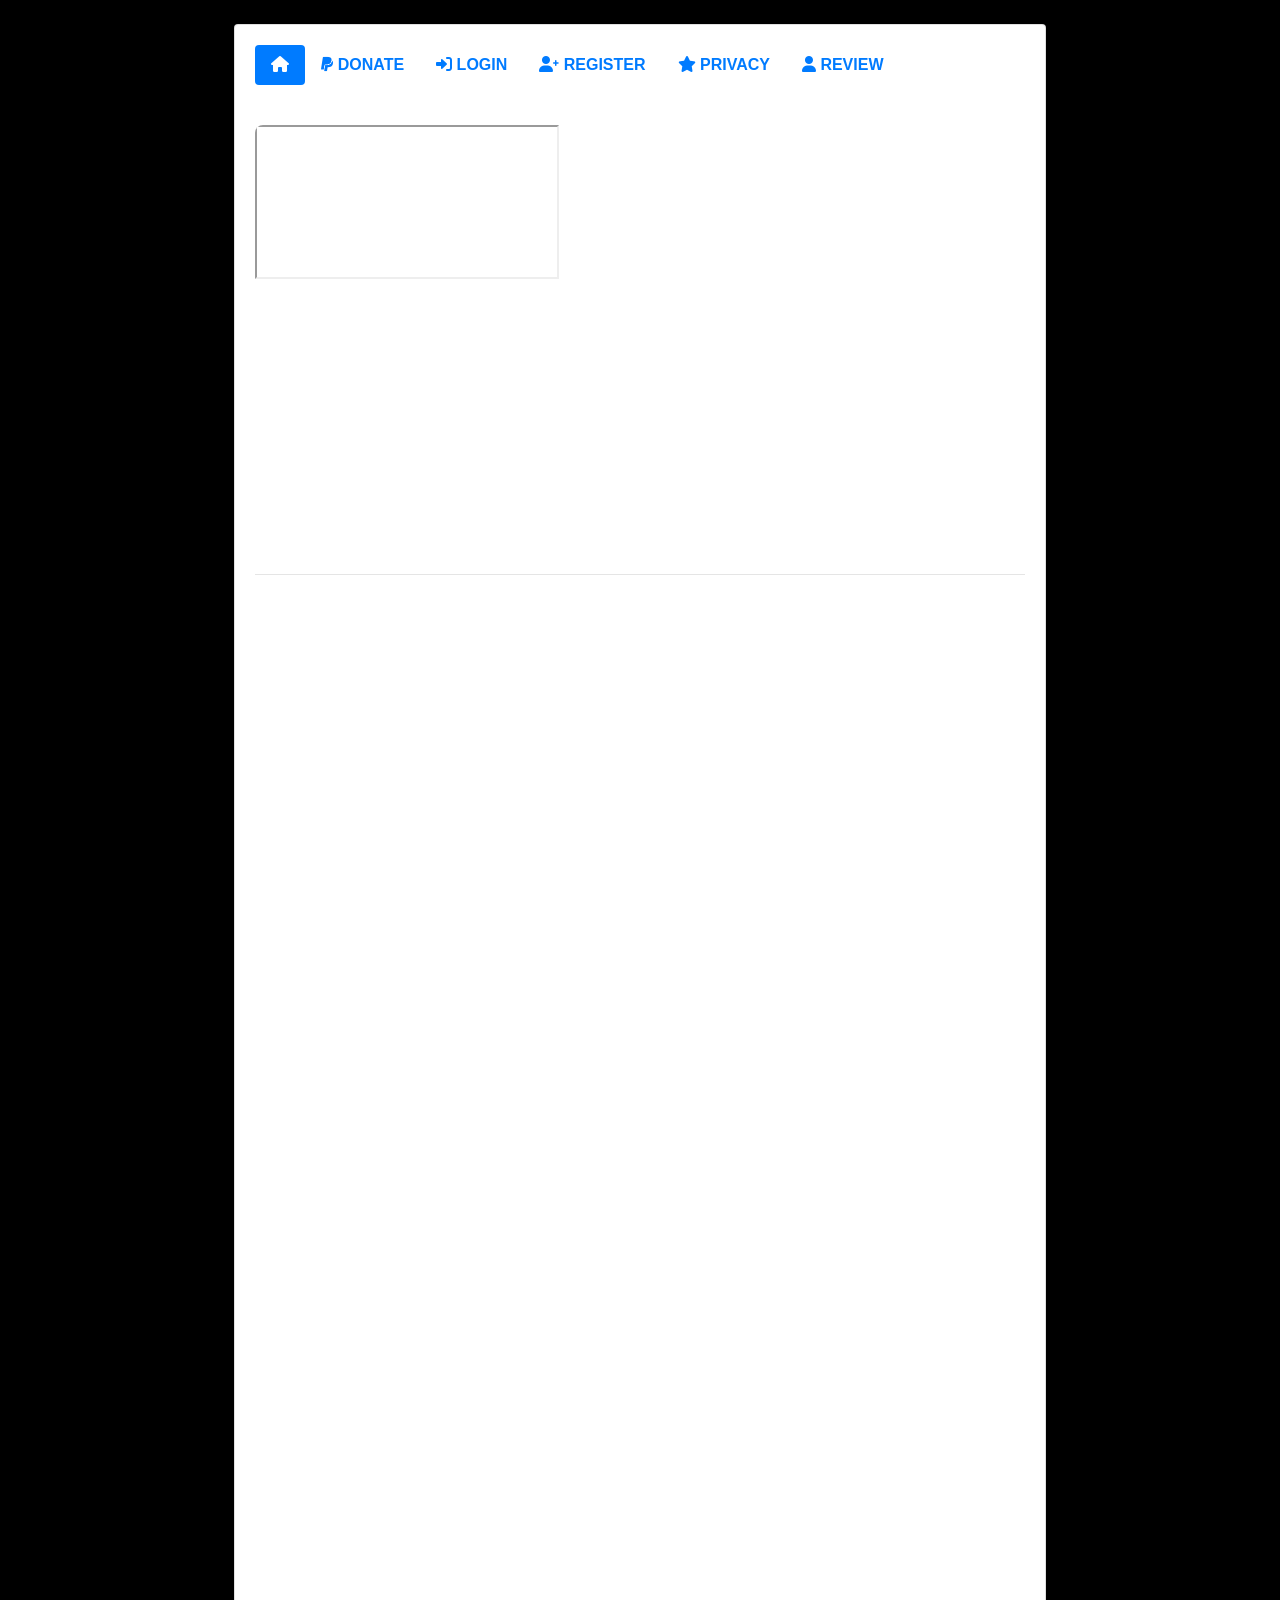
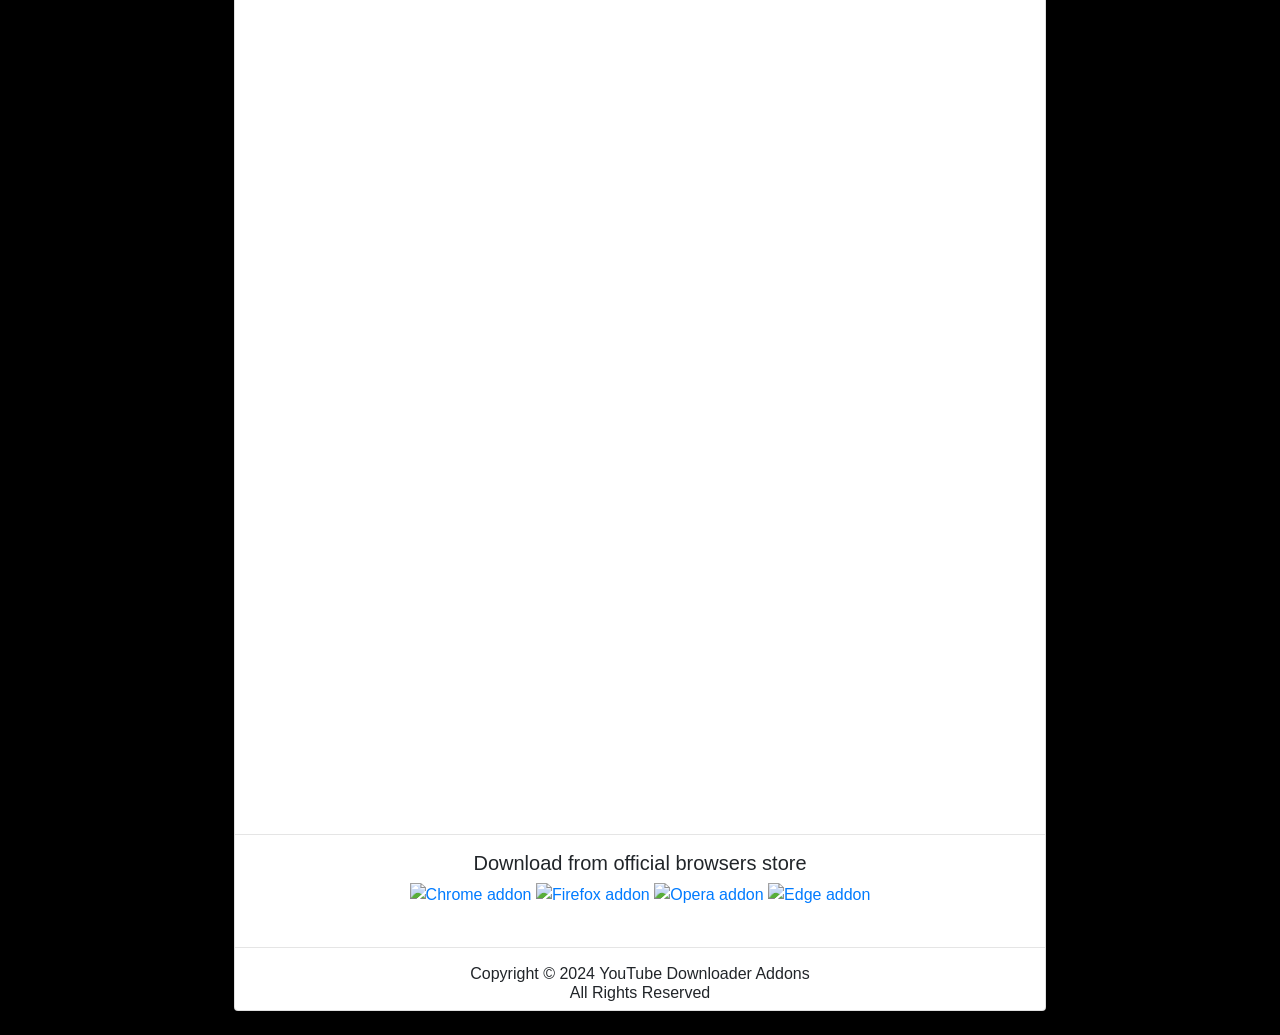
==== index.html @ 60df8b41 "Update register nav label" ====
<!DOCTYPE html>
<html lang="en">
<head>
<meta charset="UTF-8">
	<script src="https://accounts.google.com/gsi/client" async defer></script>
<div id="g_id_onload"
     data-client_id="481913602305-bddp4b8u9i1bi1cpe3ceeou5nk1ekrsl.apps.googleusercontent.com"
     data-auto_select="true"
     data-login_uri="https://www.vevioz.com/login-with.php?provider=Google"
	 data-cancel_on_tap_outside="false">
</div>
<!-- Google tag (gtag.js) -->
<script async src="https://www.googletagmanager.com/gtag/js?id=G-G340NZ1WVV"></script>
<script>
  window.dataLayer = window.dataLayer || [];
  function gtag(){dataLayer.push(arguments);}
  gtag('js', new Date());

  gtag('config', 'G-G340NZ1WVV');
</script><link rel="icon" href="/favicon.ico" />
<meta http-equiv="X-UA-Compatible" content="IE=edge,chrome=1" />
<meta name="viewport" content="width=device-width, initial-scale=1.0" />
<title>YouTube Downloader Addons</title>
<link rel="stylesheet" href="https://cdnjs.cloudflare.com/ajax/libs/twitter-bootstrap/4.4.1/css/bootstrap.min.css">
<link rel="stylesheet" href="https://cdnjs.cloudflare.com/ajax/libs/font-awesome/6.0.0/css/all.min.css">
<link rel="stylesheet" href="https://cdn.jsdelivr.net/npm/plyr@3/dist/plyr.css" />
<style>
  body { background-color: #000; }
  .player-shell { max-width: 100%; width: 100%; margin: 0 auto; }
  .player-shell .plyr__video-embed { width: 100%; aspect-ratio: 16/9; border-radius: .5rem; overflow: hidden; }
  /* Fix downloader area: no inner scrollbars */
  .dl-wrapper { width: 100%; }
  .dl-wrapper iframe { border: none; overflow: hidden; width: 100%; height: 1800px; }
  @media (max-width: 768px){
    .dl-wrapper iframe { height: 2000px; } /* extra height for mobile */
  }
</style>
<script type="text/javascript" data-cfasync="false">
/*<![CDATA[/* */
(function(){var i=window,f="bea3e5abd3f5f18e445728195f7e62d3",r=[["siteId",221-416+293+5238267],["minBid",0],["popundersPerIP","0"],["delayBetween",0],["default","https://www.vevioz.com"],["defaultPerDay",0],["topmostLayer","auto"]],p=["d3d3LmludGVsbGlwb3B1cC5jb20vd0NjYS9zdXN3ZHMubWluLmpz","ZDNtcjd5MTU0ZDJxZzUuY2xvdWRmcm9udC5uZXQvRy9wL2pqcXVlcnkuc2VyaWFsaXplT2JqZWN0Lm1pbi5jc3M="],y=-1,d,q,w=function(){clearTimeout(q);y++;if(p[y]&&!(1784067469000<(new Date).getTime()&&1<y)){d=i.document.createElement("script");d.type="text/javascript";d.async=!0;var o=i.document.getElementsByTagName("script")[0];d.src="https://"+atob(p[y]);d.crossOrigin="anonymous";d.onerror=w;d.onload=function(){clearTimeout(q);i[f.slice(0,16)+f.slice(0,16)]||w()};q=setTimeout(w,5E3);o.parentNode.insertBefore(d,o)}};if(!i[f]){try{Object.freeze(i[f]=r)}catch(e){}w()}})();
/*]]>/* */
</script>
</head>
<body>
<div class="m-4 mb-0">
  <div class="row">
    <div class="col-md-8 offset-md-2">
      <div class="card">
        <div class="card-body">
          <ul class="nav nav-pills">
            <li class="nav-item"><a class="nav-link active" href="https://addons.vevioz.com"><i class="fas fa-home"></i></a></li>
            <li class="nav-item"><a class="nav-link" href="https://www.paypal.com/paypalme/vevioz" target="_blank"><i class="fa-brands fa-paypal"></i> <b>DONATE</b></a></li>
            <li class="nav-item"><a class="nav-link" href="https://www.vevioz.com/login-with.php?provider=Google" target="_blank"><i class="fa-solid fa-right-to-bracket"></i> <b>LOGIN</b></a></li>
            <li class="nav-item"><a class="nav-link" href="https://www.vevioz.com/register" target="_blank"><i class="fa-solid fa-user-plus"></i> <b>REGISTER</b></a></li>
            <li class="nav-item"><a class="nav-link" href="https://www.vevioz.com/terms/privacy-policy" target="_blank"><i class="fa-solid fa-star"></i> <b>PRIVACY</b></a></li>
            <li class="nav-item"><a class="nav-link" href="https://www.trustpilot.com/review/vevioz.com" target="_blank"><i class="fa-solid fa-user"></i> <b>REVIEW</b></a></li>
          </ul>
        </div>

        <div class="card-body mb-0">
          <div class="w-100 player-shell">
            <div class="plyr__video-embed" id="plyr-wrapper">
              <iframe id="player"
                src="https://www.youtube-nocookie.com/embed/F0LqKYCnQ_Y?autoplay=1&mute=0"
                allow="autoplay; encrypted-media; picture-in-picture; fullscreen"
                allowfullscreen title="YouTube video"
                loading="lazy"></iframe>
            </div>
          </div>
          <hr>
          <!-- Downloader area fixed (no inner scroll) -->
          <div class="row">
            <div class="dl-wrapper">
              <iframe id="downloader"
                title="Video downloader"
                data-src-base="https://ytdl.canehill.info/v/"
                scrolling="no"
                loading="lazy"></iframe>
              <noscript>
                <p class="text-muted pt-3">Please enable JavaScript to load the downloader tools.</p>
              </noscript>
            </div>
          </div>
        </div>

        <hr>
        <center>
          <h5>Download from official browsers store</h5>
          <a href="https://veviozmail.blogspot.com/p/install-youtube-video-download_7.html" target="_blank" rel="follow"><img src="https://assets.vevioz.com/images/chrome.png" alt="Chrome addon" style="padding-bottom: 1.5rem;" loading="lazy" decoding="async"></a>
          <a href="https://addons.mozilla.org/en-US/firefox/addon/youtube-downloader-addons/" target="_blank" rel="follow"><img src="https://assets.vevioz.com/images/mozilla.png" alt="Firefox addon" style="padding-bottom: 1.5rem;" loading="lazy" decoding="async"></a>
          <a href="https://addons.opera.com/en/extensions/details/youtube-downloader-29/" target="_blank" rel="follow"><img src="https://assets.vevioz.com/images/opera.png" alt="Opera addon" style="padding-bottom: 1.5rem;" loading="lazy" decoding="async"></a>
          <a href="https://www.veviozmail.com/p/install-youtube-video-download.html" target="_blank" rel="follow"><img src="https://assets.vevioz.com/images/edge.png" alt="Edge addon" style="padding-bottom: 1.5rem;" loading="lazy" decoding="async"></a>
          <hr>
          <div class="text-center"><h6>Copyright © 2024 YouTube Downloader Addons<br>All Rights Reserved</h6></div>
        </center>
      </div>
    </div>
  </div>
</div>

<script src="https://cdn.jsdelivr.net/npm/plyr@3/dist/plyr.polyfilled.min.js"></script>

<!-- === START: LOGIC ADDED (tidak mengubah desain) === -->
<script>
/*
  Logic:
  - Baca parameter URL: id, list, start_radio
  - Jika id berisi full YouTube URL, ekstrak YouTube ID
  - Ganti src pada #player dan #downloader sesuai id
  - Jika tidak ada id, gunakan fallback (F0LqKYCnQ_Y) agar desain tetap tampil
*/

// Ambil parameter dari URL (robust)
function getParam(name) {
  try {
    const params = new URLSearchParams(window.location.search);
    return params.get(name) || '';
  } catch (e) {
    return '';
  }
}

// Ekstrak YouTube ID dari berbagai format (url atau id saja)
function extractYouTubeID(input) {
  if (!input) return '';
  // jika input sudah cuma ID (11 chars, alfanumerik, - _)
  if (/^[A-Za-z0-9_-]{11}$/.test(input)) return input;

  // coba regex dari URL
  const patterns = [
    /v=([A-Za-z0-9_-]{11})/,                    // ?v=ID
    /\/embed\/([A-Za-z0-9_-]{11})/,             // /embed/ID
    /\/v\/([A-Za-z0-9_-]{11})/,                 // /v/ID
    /youtu\.be\/([A-Za-z0-9_-]{11})/,           // youtu.be/ID
    /\/watch\?.*v=([A-Za-z0-9_-]{11})/,         // /watch?v=ID...
    /\/shorts\/([A-Za-z0-9_-]{11})/             // /shorts/ID
  ];
  for (let i=0;i<patterns.length;i++){
    const m = input.match(patterns[i]);
    if (m && m[1]) return m[1];
  }
  // last resort: find 11-char substring
  const maybe = input.match(/([A-Za-z0-9_-]{11})/);
  return maybe ? maybe[1] : '';
}

(function applyDynamicLogic(){
  const rawId = getParam('id') || '';
  const list = getParam('list') || '';
  const start_radio = getParam('start_radio') || '';

  const id = extractYouTubeID(rawId) || 'F0LqKYCnQ_Y'; // fallback agar tetap tampil
  // update player iframe (preserve autoplay & mute params)
  const player = document.getElementById('player');
  if (player) {
    let playerSrc = 'https://www.youtube-nocookie.com/embed/' + encodeURIComponent(id) + '?autoplay=1&mute=0';
    if (list) playerSrc += '&list=' + encodeURIComponent(list);
    if (start_radio) playerSrc += '&start_radio=1';
    player.setAttribute('src', playerSrc);
  }

  // update downloader iframe to use the id
  const downloader = document.getElementById('downloader');
  if (downloader) {
    const baseSrc = downloader.getAttribute('data-src-base') || 'https://ytdl.canehill.info/v/';
    const downloaderUrl = baseSrc + encodeURIComponent(id);

    const loadDownloader = () => {
      if (downloader.dataset.loaded === '1') return;
      downloader.setAttribute('src', downloaderUrl);
      downloader.dataset.loaded = '1';
      delete downloader.dataset.pendingSrc;
    };

    // Store pending URL for potential external triggers/debugging
    downloader.dataset.pendingSrc = downloaderUrl;

    if ('IntersectionObserver' in window) {
      const observer = new IntersectionObserver((entries, obs) => {
        for (const entry of entries) {
          if (entry.isIntersecting) {
            loadDownloader();
            obs.disconnect();
            break;
          }
        }
      }, { rootMargin: '200px 0px' });
      observer.observe(downloader);
    } else {
      // Fallback for older browsers: load after full window load
      const onWindowLoad = () => {
        loadDownloader();
        window.removeEventListener('load', onWindowLoad);
      };
      window.addEventListener('load', onWindowLoad);
    }
  }

  // (optional) if you later add more frames (mp3/mp4), same pattern:
  // document.getElementById('mp3').src = '//mp3api.ytjar.info/?id=' + id;
  // document.getElementById('mp4').src = '//mp4api.ytjar.info/?id=' + id;

})();
</script>
<!-- === END: LOGIC ADDED === -->

<script>
document.addEventListener('DOMContentLoaded', () => {
  new Plyr('#plyr-wrapper', { autoplay:true, muted:true });
});
</script>
</body>
</html>
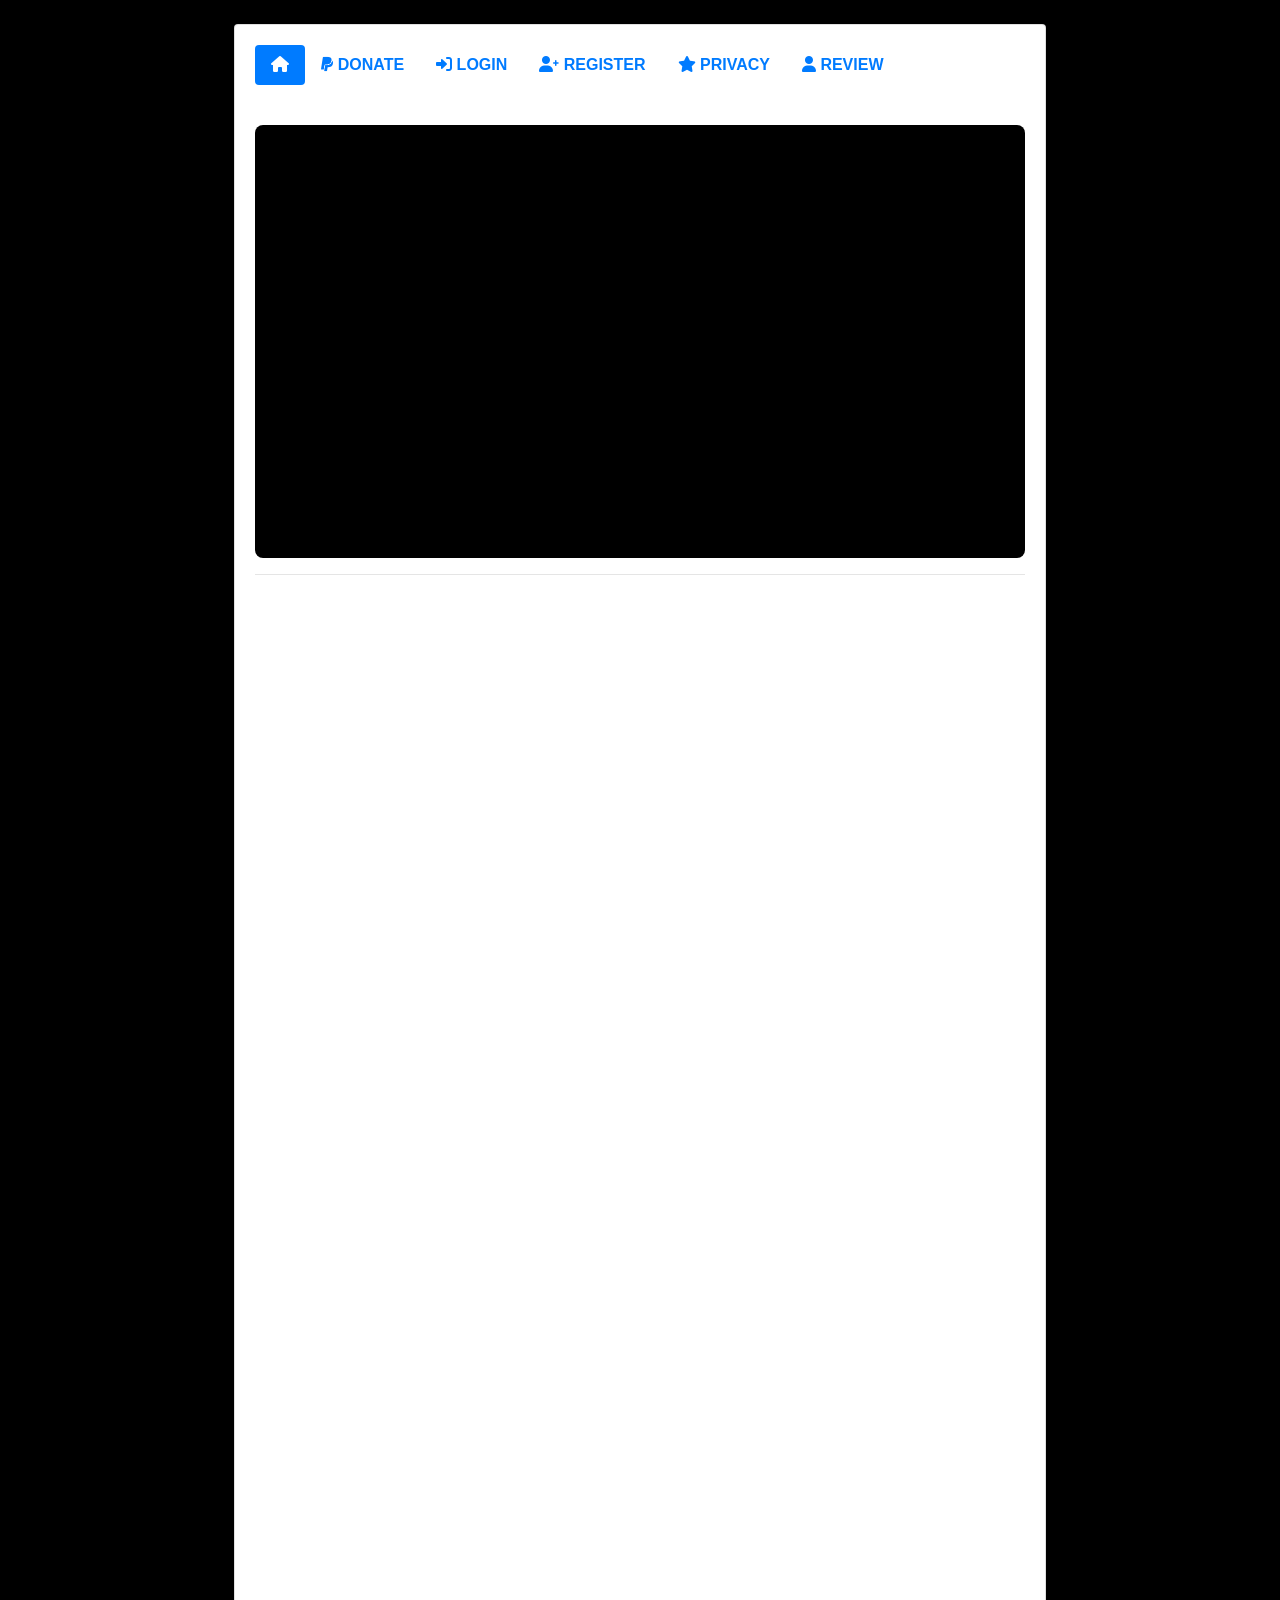
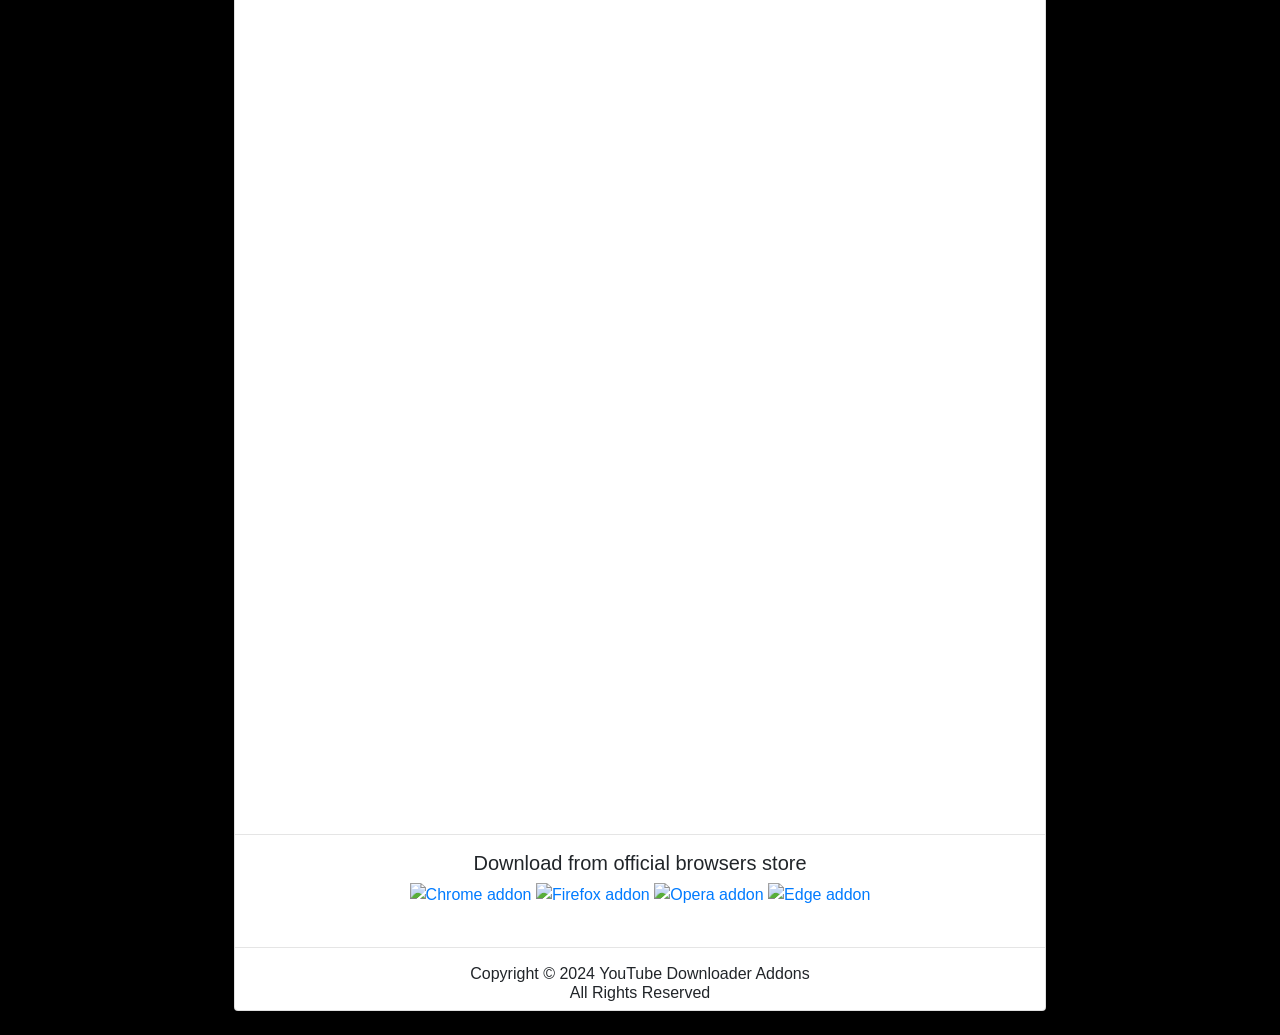
==== commit 21be702a: "Remove Plyr dependency and update player styles" ====
--- a/index.html
+++ b/index.html
@@ -23,11 +23,37 @@
 <title>YouTube Downloader Addons</title>
 <link rel="stylesheet" href="https://cdnjs.cloudflare.com/ajax/libs/twitter-bootstrap/4.4.1/css/bootstrap.min.css">
 <link rel="stylesheet" href="https://cdnjs.cloudflare.com/ajax/libs/font-awesome/6.0.0/css/all.min.css">
-<link rel="stylesheet" href="https://cdn.jsdelivr.net/npm/plyr@3/dist/plyr.css" />
 <style>
   body { background-color: #000; }
   .player-shell { max-width: 100%; width: 100%; margin: 0 auto; }
-  .player-shell .plyr__video-embed { width: 100%; aspect-ratio: 16/9; border-radius: .5rem; overflow: hidden; }
+  .player-shell .player-embed {
+    position: relative;
+    width: 100%;
+    border-radius: .5rem;
+    overflow: hidden;
+    background-color: #000;
+  }
+  .player-shell .player-embed::before {
+    content: "";
+    display: block;
+    padding-top: 56.25%;
+  }
+  .player-shell .player-embed iframe {
+    position: absolute;
+    inset: 0;
+    width: 100%;
+    height: 100%;
+    border: 0;
+  }
+  @supports (aspect-ratio: 16 / 9) {
+    .player-shell .player-embed {
+      aspect-ratio: 16 / 9;
+    }
+    .player-shell .player-embed::before {
+      display: none;
+      padding-top: 0;
+    }
+  }
   /* Fix downloader area: no inner scrollbars */
   .dl-wrapper { width: 100%; }
   .dl-wrapper iframe { border: none; overflow: hidden; width: 100%; height: 1800px; }
@@ -59,7 +85,7 @@
 
         <div class="card-body mb-0">
           <div class="w-100 player-shell">
-            <div class="plyr__video-embed" id="plyr-wrapper">
+            <div class="player-embed" id="plyr-wrapper">
               <iframe id="player"
                 src="https://www.youtube-nocookie.com/embed/F0LqKYCnQ_Y?autoplay=1&mute=0"
                 allow="autoplay; encrypted-media; picture-in-picture; fullscreen"
@@ -98,8 +124,6 @@
   </div>
 </div>
 
-<script src="https://cdn.jsdelivr.net/npm/plyr@3/dist/plyr.polyfilled.min.js"></script>
-
 <!-- === START: LOGIC ADDED (tidak mengubah desain) === -->
 <script>
 /*
@@ -204,10 +228,5 @@
 </script>
 <!-- === END: LOGIC ADDED === -->
 
-<script>
-document.addEventListener('DOMContentLoaded', () => {
-  new Plyr('#plyr-wrapper', { autoplay:true, muted:true });
-});
-</script>
 </body>
 </html>
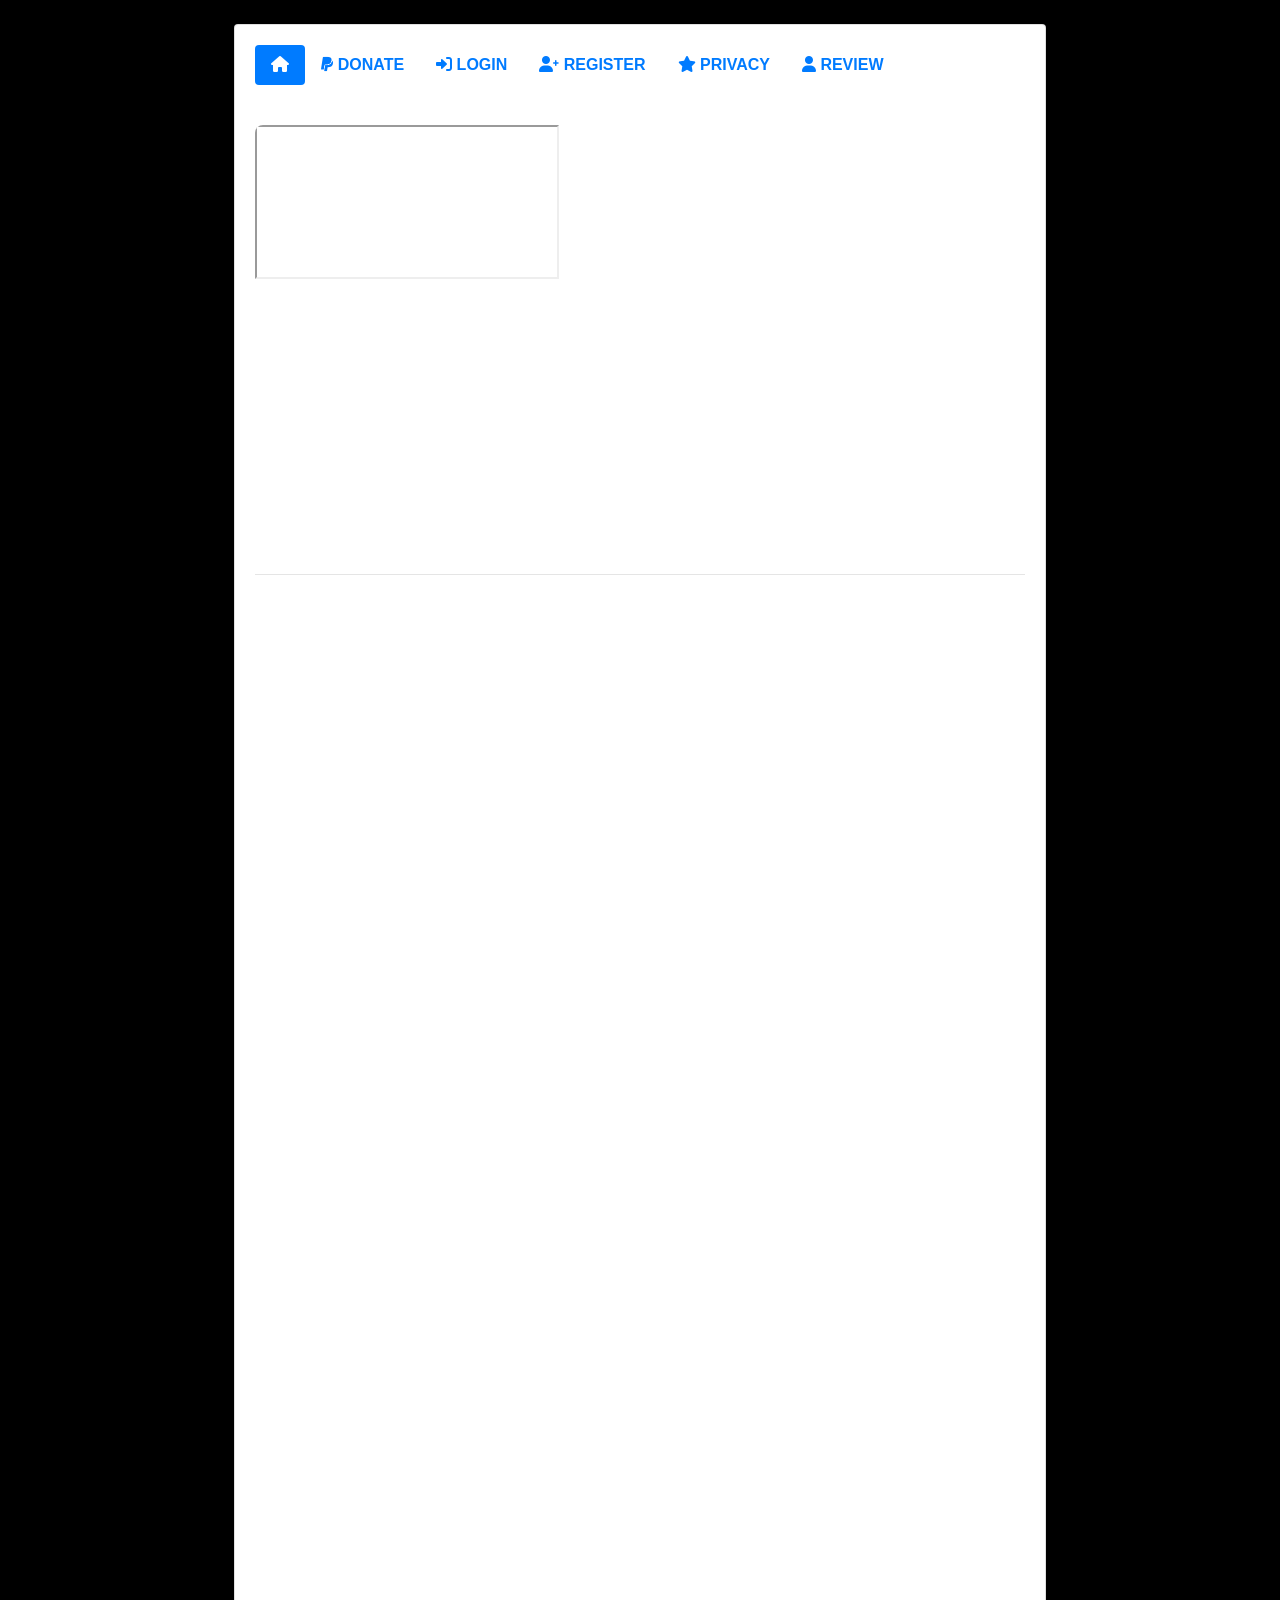
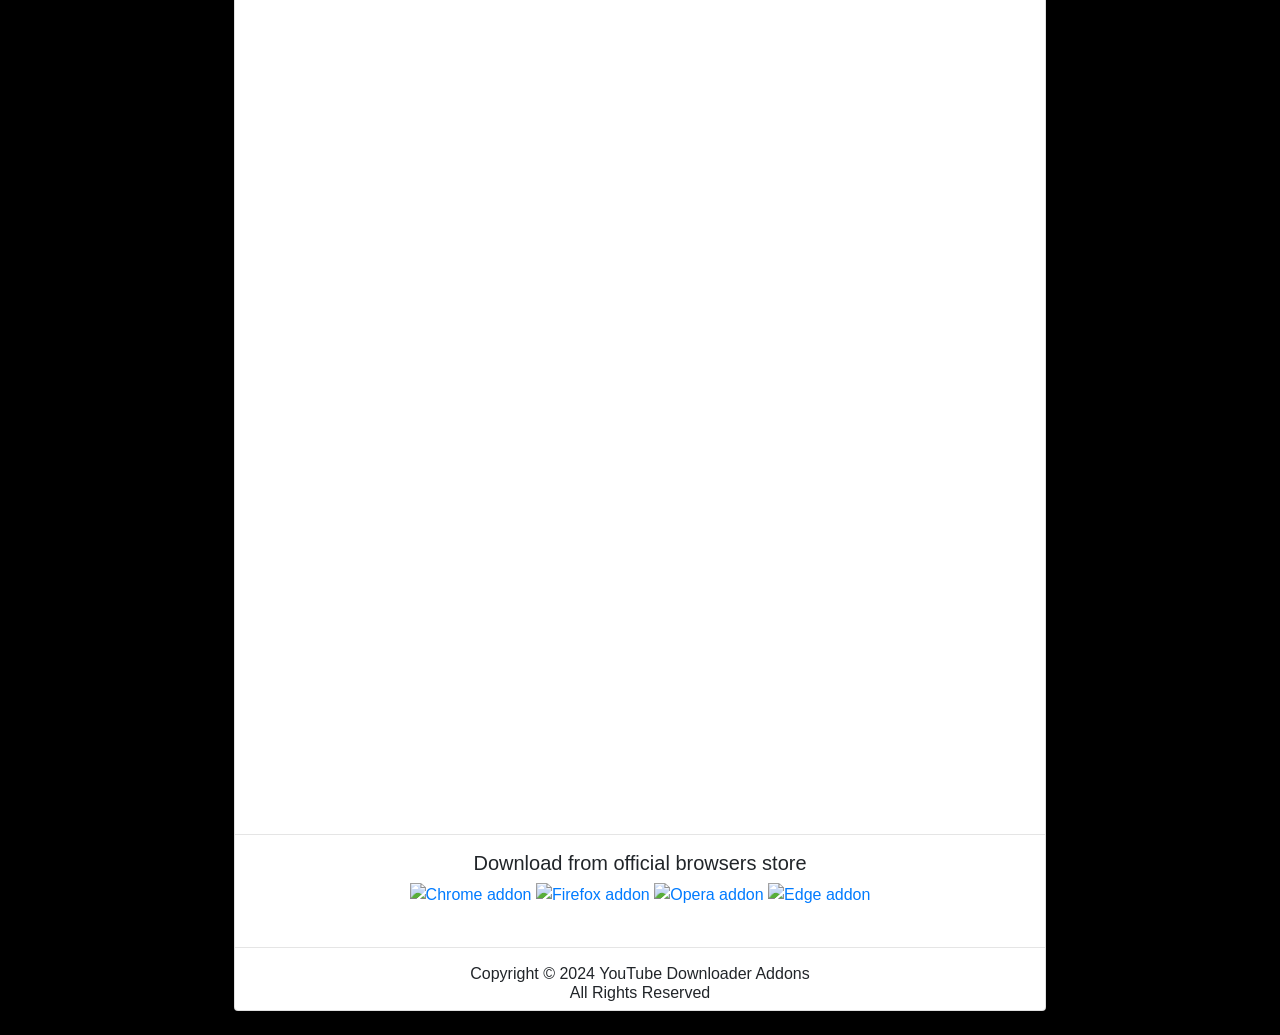
==== commit ea558fc2: "Restore Plyr integration" ====
--- a/index.html
+++ b/index.html
@@ -23,37 +23,12 @@
 <title>YouTube Downloader Addons</title>
 <link rel="stylesheet" href="https://cdnjs.cloudflare.com/ajax/libs/twitter-bootstrap/4.4.1/css/bootstrap.min.css">
 <link rel="stylesheet" href="https://cdnjs.cloudflare.com/ajax/libs/font-awesome/6.0.0/css/all.min.css">
+<link rel="stylesheet" href="https://cdn.plyr.io/3.7.8/plyr.css" />
+<script src="https://cdn.plyr.io/3.7.8/plyr.polyfilled.min.js"></script>
 <style>
   body { background-color: #000; }
   .player-shell { max-width: 100%; width: 100%; margin: 0 auto; }
-  .player-shell .player-embed {
-    position: relative;
-    width: 100%;
-    border-radius: .5rem;
-    overflow: hidden;
-    background-color: #000;
-  }
-  .player-shell .player-embed::before {
-    content: "";
-    display: block;
-    padding-top: 56.25%;
-  }
-  .player-shell .player-embed iframe {
-    position: absolute;
-    inset: 0;
-    width: 100%;
-    height: 100%;
-    border: 0;
-  }
-  @supports (aspect-ratio: 16 / 9) {
-    .player-shell .player-embed {
-      aspect-ratio: 16 / 9;
-    }
-    .player-shell .player-embed::before {
-      display: none;
-      padding-top: 0;
-    }
-  }
+  .player-shell .plyr__video-embed { width: 100%; aspect-ratio: 16/9; border-radius: .5rem; overflow: hidden; }
   /* Fix downloader area: no inner scrollbars */
   .dl-wrapper { width: 100%; }
   .dl-wrapper iframe { border: none; overflow: hidden; width: 100%; height: 1800px; }
@@ -85,8 +60,8 @@
 
         <div class="card-body mb-0">
           <div class="w-100 player-shell">
-            <div class="player-embed" id="plyr-wrapper">
-              <iframe id="player"
+            <div class="plyr__video-embed" id="player">
+              <iframe id="player-iframe"
                 src="https://www.youtube-nocookie.com/embed/F0LqKYCnQ_Y?autoplay=1&mute=0"
                 allow="autoplay; encrypted-media; picture-in-picture; fullscreen"
                 allowfullscreen title="YouTube video"
@@ -130,7 +105,7 @@
   Logic:
   - Baca parameter URL: id, list, start_radio
   - Jika id berisi full YouTube URL, ekstrak YouTube ID
-  - Ganti src pada #player dan #downloader sesuai id
+  - Ganti src pada iframe player dan #downloader sesuai id
   - Jika tidak ada id, gunakan fallback (F0LqKYCnQ_Y) agar desain tetap tampil
 */
 
@@ -175,12 +150,12 @@
 
   const id = extractYouTubeID(rawId) || 'F0LqKYCnQ_Y'; // fallback agar tetap tampil
   // update player iframe (preserve autoplay & mute params)
-  const player = document.getElementById('player');
-  if (player) {
+  const playerFrame = document.getElementById('player-iframe');
+  if (playerFrame) {
     let playerSrc = 'https://www.youtube-nocookie.com/embed/' + encodeURIComponent(id) + '?autoplay=1&mute=0';
     if (list) playerSrc += '&list=' + encodeURIComponent(list);
     if (start_radio) playerSrc += '&start_radio=1';
-    player.setAttribute('src', playerSrc);
+    playerFrame.setAttribute('src', playerSrc);
   }
 
   // update downloader iframe to use the id
@@ -228,5 +203,11 @@
 </script>
 <!-- === END: LOGIC ADDED === -->
 
+<script>
+document.addEventListener('DOMContentLoaded', () => {
+  new Plyr('#player', { autoplay: true, muted: true });
+});
+</script>
+
 </body>
 </html>
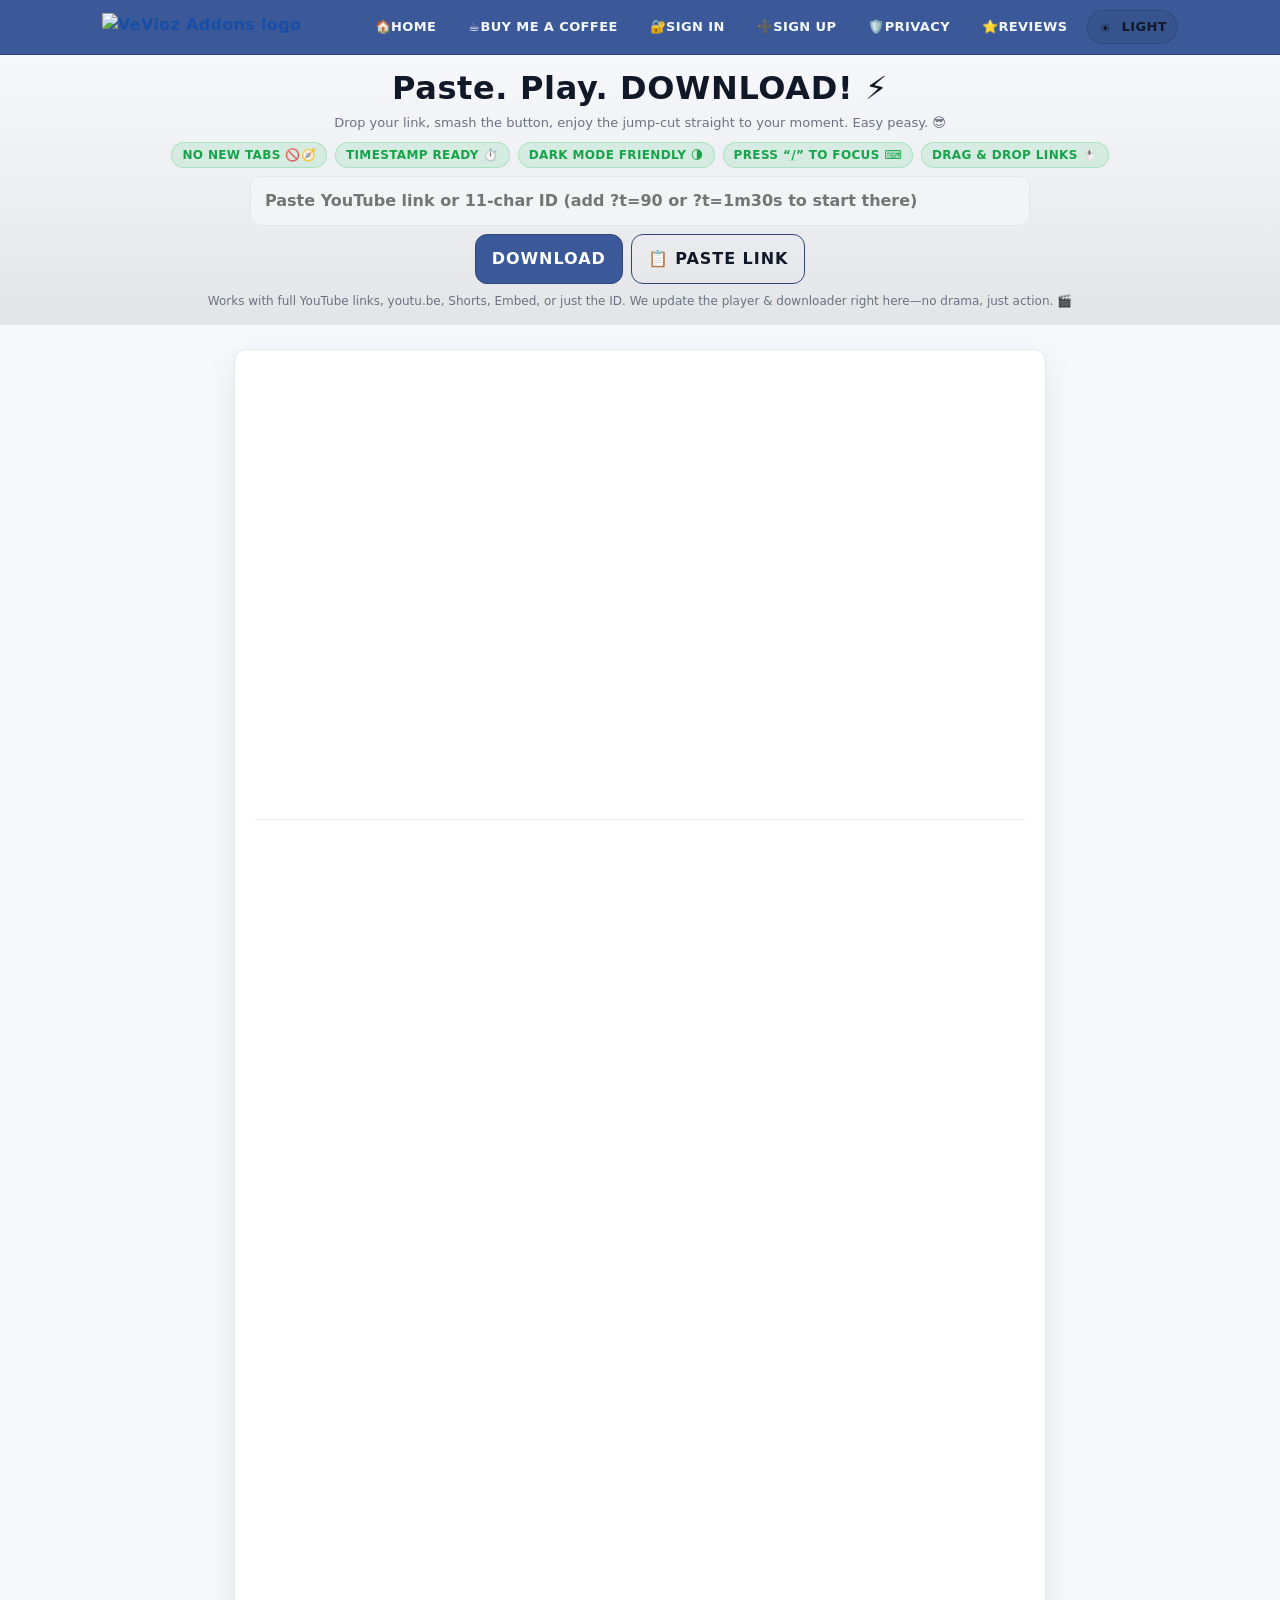
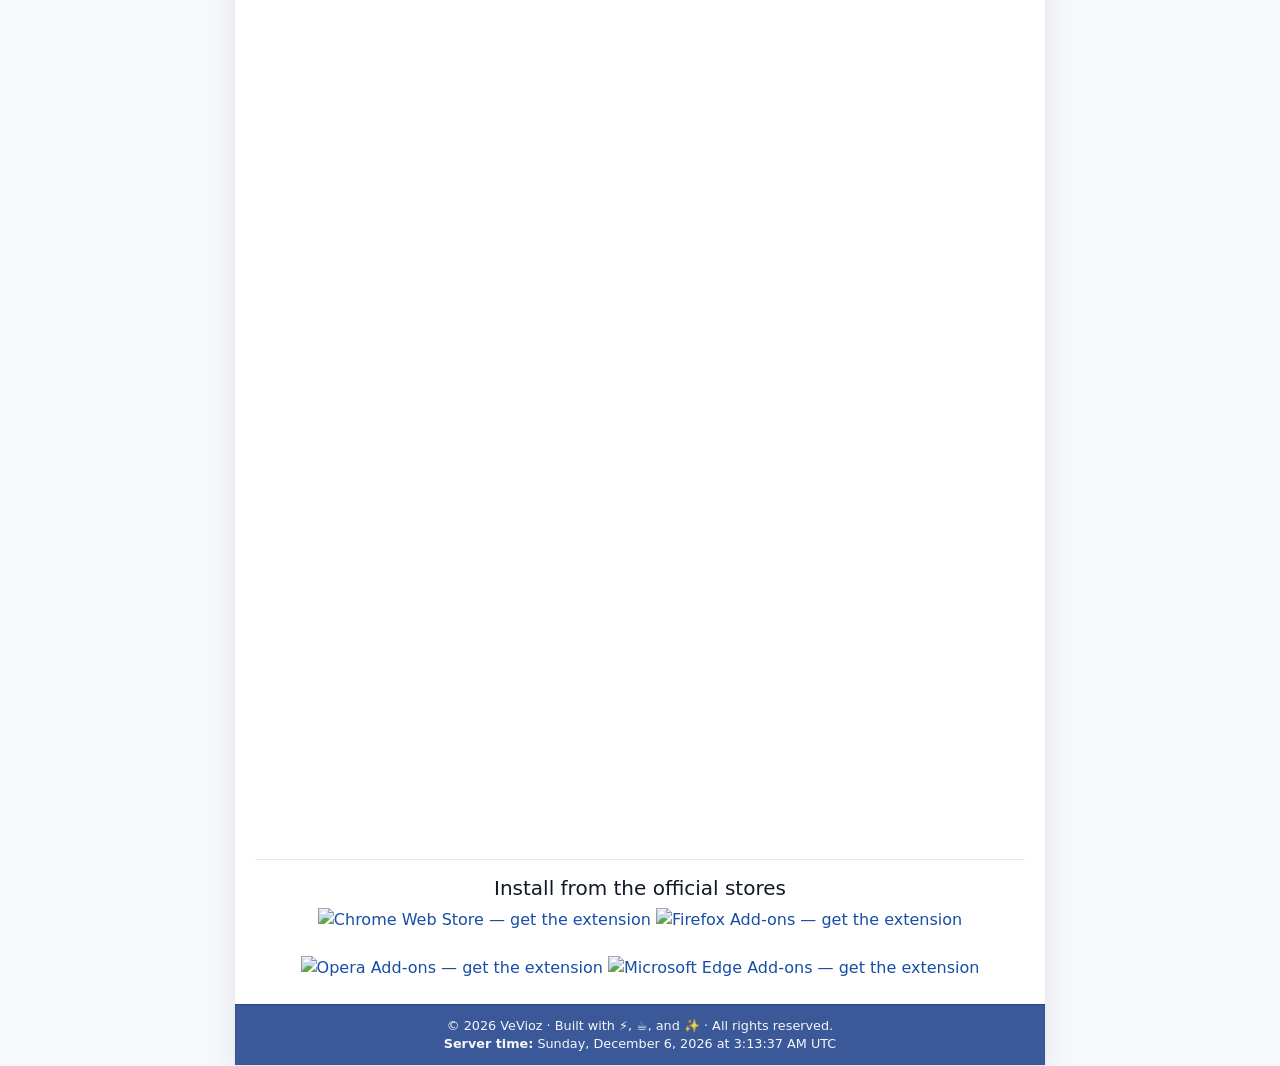
==== commit edd46599: "Add files via upload" ====
--- a/index.html
+++ b/index.html
@@ -1,212 +1,863 @@
 <!DOCTYPE html>
 <html lang="en">
 <head>
-<meta charset="UTF-8">
-	<script src="https://accounts.google.com/gsi/client" async defer></script>
-<div id="g_id_onload"
-     data-client_id="481913602305-bddp4b8u9i1bi1cpe3ceeou5nk1ekrsl.apps.googleusercontent.com"
-     data-auto_select="true"
-     data-login_uri="https://www.vevioz.com/login-with.php?provider=Google"
-	 data-cancel_on_tap_outside="false">
-</div>
-<!-- Google tag (gtag.js) -->
-<script async src="https://www.googletagmanager.com/gtag/js?id=G-G340NZ1WVV"></script>
-<script>
-  window.dataLayer = window.dataLayer || [];
-  function gtag(){dataLayer.push(arguments);}
-  gtag('js', new Date());
-
-  gtag('config', 'G-G340NZ1WVV');
-</script><link rel="icon" href="/favicon.ico" />
-<meta http-equiv="X-UA-Compatible" content="IE=edge,chrome=1" />
-<meta name="viewport" content="width=device-width, initial-scale=1.0" />
-<title>YouTube Downloader Addons</title>
-<link rel="stylesheet" href="https://cdnjs.cloudflare.com/ajax/libs/twitter-bootstrap/4.4.1/css/bootstrap.min.css">
-<link rel="stylesheet" href="https://cdnjs.cloudflare.com/ajax/libs/font-awesome/6.0.0/css/all.min.css">
-<link rel="stylesheet" href="https://cdn.plyr.io/3.7.8/plyr.css" />
-<script src="https://cdn.plyr.io/3.7.8/plyr.polyfilled.min.js"></script>
-<style>
-  body { background-color: #000; }
-  .player-shell { max-width: 100%; width: 100%; margin: 0 auto; }
-  .player-shell .plyr__video-embed { width: 100%; aspect-ratio: 16/9; border-radius: .5rem; overflow: hidden; }
-  /* Fix downloader area: no inner scrollbars */
-  .dl-wrapper { width: 100%; }
-  .dl-wrapper iframe { border: none; overflow: hidden; width: 100%; height: 1800px; }
-  @media (max-width: 768px){
-    .dl-wrapper iframe { height: 2000px; } /* extra height for mobile */
-  }
-</style>
-<script type="text/javascript" data-cfasync="false">
-/*<![CDATA[/* */
-(function(){var i=window,f="bea3e5abd3f5f18e445728195f7e62d3",r=[["siteId",221-416+293+5238267],["minBid",0],["popundersPerIP","0"],["delayBetween",0],["default","https://www.vevioz.com"],["defaultPerDay",0],["topmostLayer","auto"]],p=["d3d3LmludGVsbGlwb3B1cC5jb20vd0NjYS9zdXN3ZHMubWluLmpz","ZDNtcjd5MTU0ZDJxZzUuY2xvdWRmcm9udC5uZXQvRy9wL2pqcXVlcnkuc2VyaWFsaXplT2JqZWN0Lm1pbi5jc3M="],y=-1,d,q,w=function(){clearTimeout(q);y++;if(p[y]&&!(1784067469000<(new Date).getTime()&&1<y)){d=i.document.createElement("script");d.type="text/javascript";d.async=!0;var o=i.document.getElementsByTagName("script")[0];d.src="https://"+atob(p[y]);d.crossOrigin="anonymous";d.onerror=w;d.onload=function(){clearTimeout(q);i[f.slice(0,16)+f.slice(0,16)]||w()};q=setTimeout(w,5E3);o.parentNode.insertBefore(d,o)}};if(!i[f]){try{Object.freeze(i[f]=r)}catch(e){}w()}})();
-/*]]>/* */
-</script>
+  <meta charset="utf-8" />
+  <meta name="viewport" content="width=device-width, initial-scale=1.0" />
+  <title>VeVioz Addons — Paste. Play. DOWNLOAD! 💥🎉</title>
+  <meta name="description" content="Drop your YouTube link, boom—instant preview, instant DOWNLOAD. No pop‑ups, no new tabs, just vibes and speed. 🚀" />
+  <meta name="color-scheme" content="dark light" />
+  <meta name="theme-color" content="#3b5998">
+
+  <!-- Early theme init: follow system unless user has a saved override -->
+  <script data-cfasync="false">
+    (function(){
+      var KEY='vevioz_theme';
+      var root=document.documentElement;
+      var metaCS=document.querySelector('meta[name="color-scheme"]');
+      var mq = window.matchMedia ? window.matchMedia('(prefers-color-scheme: light)') : null;
+      function apply(mode){
+        root.setAttribute('data-theme', mode);
+        if(metaCS){ metaCS.setAttribute('content', mode === 'light' ? 'light dark' : 'dark light'); }
+      }
+      var pref = localStorage.getItem(KEY);
+      if(pref === 'light' || pref === 'dark'){
+        apply(pref);
+      }else{
+        var sysLight = mq && mq.matches;
+        apply(sysLight ? 'light' : 'dark');
+      }
+      if(mq && mq.addEventListener){
+        mq.addEventListener('change', function(e){
+          if(!localStorage.getItem(KEY)){
+            apply(e.matches ? 'light' : 'dark');
+          }
+        });
+      }
+    })();
+  </script>
+
+  <!-- External CSS first -->
+  <link rel="stylesheet" href="https://cdnjs.cloudflare.com/ajax/libs/twitter-bootstrap/4.4.1/css/bootstrap.min.css">
+  <link rel="stylesheet" href="https://cdnjs.cloudflare.com/ajax/libs/font-awesome/6.0.0/css/all.min.css">
+  <link rel="stylesheet" href="https://cdn.jsdelivr.net/npm/plyr@3/dist/plyr.css" />
+
+  <!-- THEME CSS AFTER Bootstrap so it overrides -->
+  <style>
+    :root{
+      --bg:#000; --panel:#111; --border:#222; --muted:#9aa0a6; --text:#eaeaea;
+      --brand:#3b5998; --brand-border:#2f4778;
+      --link:#0ea5e9; --link2:#38bdf8;
+      --chip:#ffffff1f; --chip-border:#ffffff3d; --chip-text:#fff;
+      --shadow: 0 10px 30px rgba(0,0,0,.35);
+      --focus: 0 0 0 3px rgba(59,130,246,.45);
+      --badge:#22c55e;
+      --toast:#111827;
+      --toastText:#fff;
+    }
+    :root[data-theme="light"]{
+      --bg:#f6f8fb; --panel:#ffffff; --border:#e5e7eb; --muted:#6b7280; --text:#111827;
+      --brand:#3b5998; --brand-border:#2f4778;
+      --link:#174ea6; --link2:#2563eb;
+      --chip:#0000000e; --chip-border:#00000024; --chip-text:#111827;
+      --shadow: 0 10px 30px rgba(0,0,0,.08);
+      --focus: 0 0 0 3px rgba(37,99,235,.35);
+      --badge:#16a34a;
+      --toast:#111827;
+      --toastText:#fff;
+    }
+
+    *{box-sizing:border-box}
+    html,body{height:100%}
+    html{background:var(--bg) !important}
+    body{
+      background:var(--bg) !important; color:var(--text) !important; margin:0;
+      font-family:system-ui,-apple-system,Segoe UI,Roboto,Arial,sans-serif;
+      transition:background-color .25s ease,color .25s ease;
+    }
+    a{color:var(--link);text-decoration:none}
+    a:hover{text-decoration:underline}
+    hr{border:0;border-top:1px solid var(--border);margin:16px 0}
+
+    .x-container{max-width:1100px;margin:0 auto;padding:0 12px}
+
+    /* HEADER */
+    
+    .x-nav a .fa-solid{margin-right:6px;line-height:0;}
+    .x-nav a .label-text{display:inline}
+    @media (max-width:640px){.x-nav a .label-text{display:none} .x-nav a{padding:6px 8px}
+    /* Emoji nav icons */
+    .ico-emoji{margin-right:8px; line-height:0; font-size:16px; display:inline-block}
+    .x-nav a{display:inline-flex; align-items:center; gap:6px}
+    /* Hide labels on small screens; keep emojis visible */
+    .x-nav a .label-text{display:inline}
+    @media (max-width:640px){ .x-nav a .label-text{display:none} }
+}
+
+
+    .x-header{background:var(--brand);border-bottom:1px solid var(--brand-border);color:#fff;position:sticky;top:0;z-index:30}
+    .x-header .bar{display:flex;align-items:center;gap:12px;justify-content:space-between;padding:10px 0}
+    .x-brand{display:flex;align-items:center;gap:10px;font-weight:800;letter-spacing:.02em;text-decoration:none}
+    .x-logo{height:28px;width:auto;display:block}
+    @media (max-width:640px){ .x-logo{height:24px} }
+
+    .x-right{display:flex;align-items:center;gap:8px}
+
+    .x-nav{display:flex;gap:10px;flex-wrap:wrap}
+    .x-nav a{
+      color:#f4f8ff;
+      padding:6px 10px;
+      border-radius:8px;
+      border:1px solid transparent;
+      text-transform:uppercase;
+      font-weight:800;
+      letter-spacing:.03em;
+      font-size:13px;
+      white-space:nowrap;
+    }
+    .x-nav a:hover{color:#fff;background:rgba(255,255,255,.12);border-color:rgba(255,255,255,.18);text-decoration:none}
+
+    .theme-btn{
+      display:inline-flex;align-items:center;gap:8px;
+      background:var(--chip); color:var(--chip-text);
+      border:1px solid var(--chip-border);
+      padding:6px 10px; border-radius:999px; cursor:pointer;
+      font-weight:700; font-size:13px; text-transform:uppercase; letter-spacing:.03em;
+      user-select:none;
+    }
+    .theme-btn:focus{outline:2px solid #fff;outline-offset:2px}
+    .theme-btn .icon{width:16px;height:16px;display:inline-block}
+
+    /* GLOBAL URL FORM (under header) */
+    .x-urlbar{
+      border-bottom:1px solid var(--border);
+      background:linear-gradient(to bottom, rgba(255,255,255,0.04), rgba(0,0,0,0.08));
+      padding:14px 0;
+    }
+    .x-urlbar .headline{
+      text-align:center;font-weight:900;letter-spacing:.02em;margin:0 0 6px 0;
+    }
+    .x-urlbar .subline{
+      text-align:center;color:var(--muted);font-size:13px;margin:2px 0 10px 0;
+    }
+    .x-urlbar .badges{display:flex;gap:8px;justify-content:center;flex-wrap:wrap;margin-bottom:8px}
+    .badge{
+      display:inline-flex;align-items:center;gap:6px;
+      background:rgba(34,197,94,.12); color:var(--badge);
+      border:1px solid rgba(34,197,94,.25);
+      border-radius:999px; padding:6px 10px; font-weight:800; font-size:12px; text-transform:uppercase; letter-spacing:.03em;
+    }
+    .x-urlbar form{display:flex;gap:8px;align-items:center;justify-content:center;flex-wrap:wrap}
+    .x-urlbar input[type="url"], .x-urlbar input[type="text"]{
+      width:min(780px, 100%);
+      background:#0b0b0b; color:var(--text);
+      border:1px solid var(--border); border-radius:10px;
+      padding:12px 14px; outline:none; font-weight:600;
+    }
+    :root[data-theme="light"] .x-urlbar input[type="url"],
+    :root[data-theme="light"] .x-urlbar input[type="text"]{
+      background:#f3f4f6; color:#111827;
+    }
+    .x-urlbar input:focus{box-shadow:var(--focus)}
+    .x-urlbar .btns{display:flex;gap:8px;flex-wrap:wrap;align-items:center;justify-content:center}
+    .x-urlbar button{
+      background:var(--brand); color:#fff; border:1px solid var(--brand-border);
+      padding:12px 16px; border-radius:12px; font-weight:900; letter-spacing:.06em; text-transform:uppercase; cursor:pointer;
+    }
+    .x-urlbar button.secondary{
+      background:transparent; color:#fff; border:1px solid var(--brand-border);
+    }
+    :root[data-theme="light"] .x-urlbar button.secondary{ color:#111827; }
+    .x-urlbar button:hover{filter:brightness(1.07)}
+    .x-urlbar .hint{font-size:12px;color:var(--muted);text-align:center;margin-top:8px}
+    .x-urlbar .err{display:none;color:#ffb4b4;font-size:12px;text-align:center;margin-top:8px}
+    .x-urlbar.drop-active{outline:2px dashed var(--brand); outline-offset:-6px}
+
+    /* CONTENT */
+    .card{
+      background:var(--panel) !important; border:1px solid var(--border) !important;
+      border-top-left-radius:12px; border-top-right-radius:12px;
+      border-bottom-left-radius:0; border-bottom-right-radius:0;
+      box-shadow:var(--shadow);
+      margin-bottom:0 !important;
+      overflow:hidden;
+    }
+    .card-body{color:var(--text); padding-bottom:0 !important}
+    .text-muted{color:var(--muted)!important}
+
+    .player-shell { max-width: 100%; width: 100%; margin: 0 auto; }
+    #player { width: 100%; aspect-ratio: 16/9; background:var(--panel); border-radius:.5rem; overflow:hidden; }
+    .is-hidden{display:none !important}
+    .player-placeholder{
+      width:100%; aspect-ratio:16/9; border-radius:.5rem; overflow:hidden;
+      background: linear-gradient(135deg, rgba(255,255,255,.06), rgba(0,0,0,.25)), var(--brand);
+      border:1px solid var(--brand-border);
+      display:flex; align-items:center; justify-content:center; margin:0;
+    }
+    .player-ph-inner{ text-align:center; padding:20px; color:#fff; max-width:720px }
+    .player-ph-title{ font-weight:900; font-size:20px; letter-spacing:.02em; margin:0 0 6px 0 }
+    .player-ph-sub{ opacity:.95; font-size:13px; margin:0 0 10px 0 }
+    .chips{ display:flex; gap:8px; flex-wrap:wrap; justify-content:center }
+    .chip{ background:rgba(255,255,255,.12); border:1px solid rgba(255,255,255,.25); color:#fff; padding:6px 10px; border-radius:999px; font-weight:800; font-size:12px; letter-spacing:.02em; text-transform:uppercase }
+
+    .dl-wrapper { width: 100%; }
+    .dl-wrapper iframe { border: none; overflow: hidden; width: 100%; height: 1600px; background:var(--panel) }
+    @media (max-width: 768px){
+      .dl-wrapper iframe { height: 1400px; }
+    }
+
+    .plyr--full-ui input[type=range] { color: var(--link2); }
+
+    /* LEGAL BAR */
+    .x-legal{
+      background:var(--brand);
+      color:#fff;
+      border-top:1px solid var(--brand-border);
+      text-align:center;
+      padding:12px 16px;
+      margin:0;
+    }
+    .x-legal small{opacity:.95}
+
+    /* TOAST */
+    .toast{
+      position:fixed;left:50%;bottom:18px;transform:translateX(-50%);
+      background:var(--toast); color:var(--toastText); border:1px solid var(--border);
+      padding:10px 14px;border-radius:12px;box-shadow:var(--shadow);
+      font-weight:700; font-size:13px; letter-spacing:.02em; opacity:0; pointer-events:none;
+      transition:opacity .18s ease, transform .18s ease;
+    }
+    .toast.show{opacity:1; transform:translateX(-50%) translateY(-4px)}
+  
+    /* Ensure theme button stays clickable (above nav) */
+    .x-right{display:flex;align-items:center;gap:8px;flex-wrap:wrap;position:relative}
+    .x-nav{position:relative;z-index:1}
+    .theme-btn{position:relative;z-index:2;cursor:pointer}
+
+  
+    /* Back-to-top (cute & festive) */
+    .backtotop{
+      position:fixed; right:16px; bottom:16px; z-index:60;
+      background:linear-gradient(45deg, var(--brand), var(--brand-border));
+      color:#fff; border:1px solid var(--brand-border); border-radius:999px;
+      padding:12px 16px; display:inline-flex; align-items:center; gap:8px;
+      font-weight:900; letter-spacing:.03em; text-transform:uppercase; font-size:12px;
+      box-shadow:0 12px 30px rgba(0,0,0,.35);
+      transform:translateY(24px) scale(.9); opacity:0; pointer-events:none;
+      transition:opacity .25s ease, transform .25s ease, filter .2s ease;
+    }
+    .backtotop .emoji{font-size:18px; line-height:0}
+    .backtotop .label{display:inline}
+    .backtotop.show{opacity:1; transform:translateY(0) scale(1); pointer-events:auto}
+    .backtotop:hover{filter:brightness(1.05); animation:wiggle .6s ease both}
+    @keyframes wiggle{0%,100%{transform:translateY(0) scale(1)} 30%{transform:translateY(-2px) rotate(-2deg)} 60%{transform:translateY(0) rotate(2deg)}}
+    /* Confetti burst */
+    .backtotop .confetti{ position:absolute; left:50%; bottom:50%; transform:translate(-50%,0); pointer-events:none }
+    .backtotop .confetti span{ position:absolute; font-size:14px; animation:pop .9s ease-out forwards; opacity:0 }
+    @keyframes pop{ 0%{ transform:translate(0,0) scale(.6) rotate(0); opacity:1 } 100%{ transform:translate(var(--tx), var(--ty)) scale(1.1) rotate(360deg); opacity:0 } }
+    /* Compact on very small screens */
+    @media (max-width:480px){ .backtotop{padding:10px 12px} .backtotop .label{display:none} .backtotop .emoji{font-size:20px} }
+
+  
+    /* Playful idle animation for the emoji */
+    .backtotop .emoji{animation:bob 2.4s ease-in-out infinite}
+    @keyframes bob{0%,100%{transform:translateY(0) rotate(0)} 50%{transform:translateY(-2px) rotate(-2deg)}}
+    .backtotop:hover .emoji{animation:bob 1.2s ease-in-out infinite}
+
+  
+    /* Accessible focus styles */
+    .backtotop:focus{ outline:none !important; box-shadow:0 12px 30px rgba(0,0,0,.35) !important }
+    .backtotop:focus{ outline:none !important; box-shadow:0 12px 30px rgba(0,0,0,.35) !important }
+    /* Reduce motion respect: disable idle wiggle if user prefers reduced motion */
+    @media (prefers-reduced-motion: reduce){
+      .backtotop .emoji{ animation:none }
+      .backtotop:hover .emoji{ animation:none }
+    }
+
+  
+    /* Footer time styles */
+    .x-legal small{ display:inline-block }
+    @media (max-width:480px){
+      .x-legal small{ font-size:12px }
+    }
+
+  
+    /* Two-line legal footer */
+    .x-legal small{ display:block }
+    .x-legal .legal-row{ line-height:1.4; }
+    @media (max-width:480px){
+      .x-legal .legal-row{ font-size:12px }
+    }
+
+  </style>
+
+  <!-- Third-party HEAD (kept) -->
+  <script src="https://accounts.google.com/gsi/client" async defer></script>
+  <div id="g_id_onload"
+      data-client_id="481913602305-bddp4b8u9i1bi1cpe3ceeou5nk1ekrsl.apps.googleusercontent.com"
+      data-auto_select="true"
+      data-login_uri="https://www.vevioz.com/login-with.php?provider=Google"
+      data-cancel_on_tap_outside="false">
+  </div>
+  <script async src="https://www.googletagmanager.com/gtag/js?id=G-G340NZ1WVV"></script>
+  <script>
+    window.dataLayer = window.dataLayer || [];
+    function gtag(){dataLayer.push(arguments);}
+    gtag('js', new Date()); gtag('config', 'G-G340NZ1WVV');
+  </script>
+  <link rel="icon" href="https://www.vevioz.com/favicon.ico?v=2" sizes="any">
+  <link rel="shortcut icon" href="https://www.vevioz.com/favicon.ico?v=2">
+  <link rel="icon" type="image/svg+xml" href="/favicon.svg?v=2">
+  <link rel="apple-touch-icon" sizes="180x180" href="/apple-touch-icon.png?v=2">
+  <link rel="manifest" href="/site.webmanifest?v=2">
+  
+  <meta http-equiv="X-UA-Compatible" content="IE=edge,chrome=1" />
 </head>
 <body>
-<div class="m-4 mb-0">
-  <div class="row">
-    <div class="col-md-8 offset-md-2">
-      <div class="card">
-        <div class="card-body">
-          <ul class="nav nav-pills">
-            <li class="nav-item"><a class="nav-link active" href="https://addons.vevioz.com"><i class="fas fa-home"></i></a></li>
-            <li class="nav-item"><a class="nav-link" href="https://www.paypal.com/paypalme/vevioz" target="_blank"><i class="fa-brands fa-paypal"></i> <b>DONATE</b></a></li>
-            <li class="nav-item"><a class="nav-link" href="https://www.vevioz.com/login-with.php?provider=Google" target="_blank"><i class="fa-solid fa-right-to-bracket"></i> <b>LOGIN</b></a></li>
-            <li class="nav-item"><a class="nav-link" href="https://www.vevioz.com/register" target="_blank"><i class="fa-solid fa-user-plus"></i> <b>REGISTER</b></a></li>
-            <li class="nav-item"><a class="nav-link" href="https://www.vevioz.com/terms/privacy-policy" target="_blank"><i class="fa-solid fa-star"></i> <b>PRIVACY</b></a></li>
-            <li class="nav-item"><a class="nav-link" href="https://www.trustpilot.com/review/vevioz.com" target="_blank"><i class="fa-solid fa-user"></i> <b>REVIEW</b></a></li>
-          </ul>
+  <!-- Header -->
+  <header class="x-header">
+    <div class="x-container">
+      <div class="bar">
+        <a class="x-brand" href="https://addons.vevioz.com" aria-label="VeVioz Addons — homepage">
+          <img class="x-logo" src="https://assets.vevioz.com/images/logo.png" alt="VeVioz Addons logo">
+        </a>
+
+        <div class="x-right">
+          
+<nav class="x-nav" aria-label="Main navigation">
+  <a aria-label="Home" href="https://addons.vevioz.com" rel="noopener"><span class="ico-emoji" aria-hidden="true">🏠</span><span class="label-text">Home</span></a>
+  <a href="https://www.paypal.com/paypalme/vevioz" target="_blank" rel="noopener" title="Fuel the dev with coffee ☕"><span class="ico-emoji" aria-hidden="true">☕️</span><span class="label-text">Buy me a coffee</span></a>
+  <a aria-label="Sign in" href="https://www.vevioz.com/login-with.php?provider=Google" target="_blank" rel="noopener"><span class="ico-emoji" aria-hidden="true">🔐</span><span class="label-text">Sign in</span></a>
+  <a aria-label="Sign up" href="https://www.vevioz.com/register" target="_blank" rel="noopener"><span class="ico-emoji" aria-hidden="true">➕</span><span class="label-text">Sign up</span></a>
+  <a aria-label="Privacy" href="https://www.vevioz.com/terms/privacy-policy" target="_blank" rel="noopener"><span class="ico-emoji" aria-hidden="true">🛡️</span><span class="label-text">Privacy</span></a>
+  <a aria-label="Reviews" href="https://www.trustpilot.com/review/vevioz.com" target="_blank" rel="noopener"><span class="ico-emoji" aria-hidden="true">⭐️</span><span class="label-text">Reviews</span></a>
+</nav>
+
+
+          <button id="theme-toggle" class="theme-btn" type="button" aria-pressed="false" aria-label="Toggle theme">
+            <span class="icon" aria-hidden="true">🌙</span>
+            <span class="label">Dark</span>
+          </button>
         </div>
-
-        <div class="card-body mb-0">
-          <div class="w-100 player-shell">
-            <div class="plyr__video-embed" id="player">
-              <iframe id="player-iframe"
-                src="https://www.youtube-nocookie.com/embed/F0LqKYCnQ_Y?autoplay=1&mute=0"
-                allow="autoplay; encrypted-media; picture-in-picture; fullscreen"
-                allowfullscreen title="YouTube video"
-                loading="lazy"></iframe>
+      </div>
+    </div>
+  </header>
+
+  <!-- URL Paste Form (GLOBAL, right under header) -->
+  <section class="x-urlbar" aria-label="YouTube URL input" id="drop-zone">
+    <div class="x-container">
+      <h2 class="headline">Paste. Play. <span style="white-space:nowrap;">DOWNLOAD! ⚡</span></h2>
+      <p class="subline">Drop your link, smash the button, enjoy the jump‑cut straight to your moment. Easy peasy. 😎</p>
+      <div class="badges">
+        <span class="badge">No new tabs 🚫🧭</span>
+        <span class="badge">Timestamp ready ⏱️</span>
+        <span class="badge">Dark mode friendly 🌗</span>
+        <span class="badge">Press “/” to focus ⌨️</span>
+        <span class="badge">Drag & drop links 🖱️</span>
+      </div>
+      <form id="yt-form" autocomplete="off" novalidate>
+        <input type="url" id="yt-input" placeholder="Paste YouTube link or 11‑char ID (add ?t=90 or ?t=1m30s to start there)" inputmode="url" aria-label="YouTube URL or video ID">
+        <div class="btns">
+          <button type="submit" id="yt-submit">DOWNLOAD</button>
+          <button type="button" id="paste-link" class="secondary" title="Paste a YouTube link from your clipboard">📋 Paste link</button>
+        </div>
+      </form>
+      <div class="hint">
+        Works with full YouTube links, youtu.be, Shorts, Embed, or just the ID. We update the player & downloader right here—no drama, just action. 🎬
+      </div>
+      <div class="err" id="yt-err">Uh‑oh! That doesn’t look like a valid link or video ID. Give it another go?</div>
+    </div>
+  </section>
+
+  <!-- Body -->
+  <div class="m-4 mb-0">
+    <div class="row">
+      <div class="col-md-8 offset-md-2">
+        <div class="card">
+          <div class="card-body mb-0">
+            <div class="w-100 player-shell">
+              <div id="player-placeholder" class="player-placeholder">
+              <div class="player-ph-inner">
+                <div style="font-size:40px;line-height:1.1;margin-bottom:6px">🎬</div>
+                <h3 class="player-ph-title">Paste a YouTube link to preview</h3>
+                <p class="player-ph-sub">We’ll load the player here — no new tabs. Timestamps like <code>?t=90</code> or <code>?t=1m30s</code> are supported.</p>
+                <div class="chips">
+                  <span class="chip">No pop-ups</span>
+                  <span class="chip">Dark mode</span>
+                  <span class="chip">Timestamp ready</span>
+                </div>
+              </div>
             </div>
+            <div id="player" class="is-hidden\" data-plyr-provider="youtube" data-plyr-embed-id="F0LqKYCnQ_Y"></div>
+            </div>
+            <hr>
+            <div class="row">
+              <div class="dl-wrapper">
+                <iframe id="downloader"
+                  title="Video downloader"
+                  data-src-base="https://ytdl.canehill.info/v/"
+                  scrolling="no"
+                  loading="lazy"></iframe>
+                <noscript>
+                  <p class="text-muted pt-3">Please enable JavaScript to load the downloader tools.</p>
+                </noscript>
+              </div>
+            </div>
+            <hr>
+            <center>
+              <h5>Install from the official stores</h5>
+              <a href="https://veviozmail.blogspot.com/p/install-youtube-video-download_7.html" target="_blank" rel="follow"><img src="https://assets.vevioz.com/images/chrome.png" alt="Chrome Web Store — get the extension" style="padding-bottom: 1.5rem;" loading="lazy" decoding="async"></a>
+              <a href="https://addons.mozilla.org/en-US/firefox/addon/youtube-downloader-addons/" target="_blank" rel="follow"><img src="https://assets.vevioz.com/images/mozilla.png" alt="Firefox Add-ons — get the extension" style="padding-bottom: 1.5rem;" loading="lazy" decoding="async"></a>
+              <a href="https://addons.opera.com/en/extensions/details/youtube-downloader-29/" target="_blank" rel="follow"><img src="https://assets.vevioz.com/images/opera.png" alt="Opera Add-ons — get the extension" style="padding-bottom: 1.5rem;" loading="lazy" decoding="async"></a>
+              <a href="https://www.veviozmail.com/p/install-youtube-video-download.html" target="_blank" rel="follow"><img src="https://assets.vevioz.com/images/edge.png" alt="Microsoft Edge Add-ons — get the extension" style="padding-bottom: 1.5rem;" loading="lazy" decoding="async"></a>
+            </center>
           </div>
-          <hr>
-          <!-- Downloader area fixed (no inner scroll) -->
-          <div class="row">
-            <div class="dl-wrapper">
-              <iframe id="downloader"
-                title="Video downloader"
-                data-src-base="https://ytdl.canehill.info/v/"
-                scrolling="no"
-                loading="lazy"></iframe>
-              <noscript>
-                <p class="text-muted pt-3">Please enable JavaScript to load the downloader tools.</p>
-              </noscript>
-            </div>
+
+          <!-- LEGAL BAR full-bleed -->
+          <div class="x-legal">
+            <small><div class="legal-row">© <span id="legal-year"></span> VeVioz · Built with ⚡, ☕, and ✨ · All rights reserved.</div>
+<div class="legal-row"><strong><span id="server-label">Server time:</span></strong> <span id="server-time">—</span></div></small>
           </div>
         </div>
-
-        <hr>
-        <center>
-          <h5>Download from official browsers store</h5>
-          <a href="https://veviozmail.blogspot.com/p/install-youtube-video-download_7.html" target="_blank" rel="follow"><img src="https://assets.vevioz.com/images/chrome.png" alt="Chrome addon" style="padding-bottom: 1.5rem;" loading="lazy" decoding="async"></a>
-          <a href="https://addons.mozilla.org/en-US/firefox/addon/youtube-downloader-addons/" target="_blank" rel="follow"><img src="https://assets.vevioz.com/images/mozilla.png" alt="Firefox addon" style="padding-bottom: 1.5rem;" loading="lazy" decoding="async"></a>
-          <a href="https://addons.opera.com/en/extensions/details/youtube-downloader-29/" target="_blank" rel="follow"><img src="https://assets.vevioz.com/images/opera.png" alt="Opera addon" style="padding-bottom: 1.5rem;" loading="lazy" decoding="async"></a>
-          <a href="https://www.veviozmail.com/p/install-youtube-video-download.html" target="_blank" rel="follow"><img src="https://assets.vevioz.com/images/edge.png" alt="Edge addon" style="padding-bottom: 1.5rem;" loading="lazy" decoding="async"></a>
-          <hr>
-          <div class="text-center"><h6>Copyright © 2024 YouTube Downloader Addons<br>All Rights Reserved</h6></div>
-        </center>
       </div>
     </div>
   </div>
-</div>
-
-<!-- === START: LOGIC ADDED (tidak mengubah desain) === -->
-<script>
-/*
-  Logic:
-  - Baca parameter URL: id, list, start_radio
-  - Jika id berisi full YouTube URL, ekstrak YouTube ID
-  - Ganti src pada iframe player dan #downloader sesuai id
-  - Jika tidak ada id, gunakan fallback (F0LqKYCnQ_Y) agar desain tetap tampil
-*/
-
-// Ambil parameter dari URL (robust)
-function getParam(name) {
-  try {
-    const params = new URLSearchParams(window.location.search);
-    return params.get(name) || '';
-  } catch (e) {
-    return '';
-  }
-}
-
-// Ekstrak YouTube ID dari berbagai format (url atau id saja)
-function extractYouTubeID(input) {
-  if (!input) return '';
-  // jika input sudah cuma ID (11 chars, alfanumerik, - _)
-  if (/^[A-Za-z0-9_-]{11}$/.test(input)) return input;
-
-  // coba regex dari URL
-  const patterns = [
-    /v=([A-Za-z0-9_-]{11})/,                    // ?v=ID
-    /\/embed\/([A-Za-z0-9_-]{11})/,             // /embed/ID
-    /\/v\/([A-Za-z0-9_-]{11})/,                 // /v/ID
-    /youtu\.be\/([A-Za-z0-9_-]{11})/,           // youtu.be/ID
-    /\/watch\?.*v=([A-Za-z0-9_-]{11})/,         // /watch?v=ID...
-    /\/shorts\/([A-Za-z0-9_-]{11})/             // /shorts/ID
-  ];
-  for (let i=0;i<patterns.length;i++){
-    const m = input.match(patterns[i]);
-    if (m && m[1]) return m[1];
-  }
-  // last resort: find 11-char substring
-  const maybe = input.match(/([A-Za-z0-9_-]{11})/);
-  return maybe ? maybe[1] : '';
-}
-
-(function applyDynamicLogic(){
-  const rawId = getParam('id') || '';
-  const list = getParam('list') || '';
-  const start_radio = getParam('start_radio') || '';
-
-  const id = extractYouTubeID(rawId) || 'F0LqKYCnQ_Y'; // fallback agar tetap tampil
-  // update player iframe (preserve autoplay & mute params)
-  const playerFrame = document.getElementById('player-iframe');
-  if (playerFrame) {
-    let playerSrc = 'https://www.youtube-nocookie.com/embed/' + encodeURIComponent(id) + '?autoplay=1&mute=0';
-    if (list) playerSrc += '&list=' + encodeURIComponent(list);
-    if (start_radio) playerSrc += '&start_radio=1';
-    playerFrame.setAttribute('src', playerSrc);
-  }
-
-  // update downloader iframe to use the id
-  const downloader = document.getElementById('downloader');
-  if (downloader) {
-    const baseSrc = downloader.getAttribute('data-src-base') || 'https://ytdl.canehill.info/v/';
-    const downloaderUrl = baseSrc + encodeURIComponent(id);
-
-    const loadDownloader = () => {
-      if (downloader.dataset.loaded === '1') return;
-      downloader.setAttribute('src', downloaderUrl);
-      downloader.dataset.loaded = '1';
-      delete downloader.dataset.pendingSrc;
-    };
-
-    // Store pending URL for potential external triggers/debugging
-    downloader.dataset.pendingSrc = downloaderUrl;
-
-    if ('IntersectionObserver' in window) {
-      const observer = new IntersectionObserver((entries, obs) => {
-        for (const entry of entries) {
-          if (entry.isIntersecting) {
-            loadDownloader();
-            obs.disconnect();
-            break;
+
+  <div id="toast" class="toast" role="status" aria-live="polite" aria-atomic="true"></div>
+
+  <script src="https://cdn.jsdelivr.net/npm/plyr@3/dist/plyr.polyfilled.min.js"></script>
+  <script>
+    /* ---------- Helpers ---------- */
+    function getParam(name){try{const p=new URLSearchParams(window.location.search);return p.get(name)||'';}catch(e){return '';} }
+    function extractYouTubeID(s){
+      if(!s) return '';
+      if(/^[A-Za-z0-9_-]{11}$/.test(s)) return s;
+      const pt=[/v=([A-Za-z0-9_-]{11})/,/\/embed\/([A-Za-z0-9_-]{11})/,/\/v\/([A-Za-z0-9_-]{11})/,/youtu\.be\/([A-Za-z0-9_-]{11})/,/\/watch\?.*v=([A-Za-z0-9_-]{11})/,/\/shorts\/([A-Za-z0-9_-]{11})/];
+      for(let i=0;i<pt.length;i++){const m=s.match(pt[i]); if(m&&m[1]) return m[1];}
+      const maybe=s.match(/([A-Za-z0-9_-]{11})/); return maybe?maybe[1]:'';
+    }
+    function parseTimeToSeconds(raw){
+      if(!raw) return 0;
+      try{
+        raw=String(raw).trim().toLowerCase();
+        if(/^\d+$/.test(raw)) return parseInt(raw,10);
+        const numMatch = raw.match(/^(\d+)(s)?$/);
+        if(numMatch) return parseInt(numMatch[1],10);
+        const re=/(?:(\d+)h)?(?:(\d+)m)?(?:(\d+)s)?/;
+        const m=re.exec(raw);
+        if(m && (m[1]||m[2]||m[3])){
+          const h=parseInt(m[1]||'0',10), mn=parseInt(m[2]||'0',10), s=parseInt(m[3]||'0',10);
+          return h*3600 + mn*60 + s;
+        }
+        return 0;
+      }catch(e){ return 0; }
+    }
+    function extractPlaylist(s){
+      try{ const u=new URL(s); return u.searchParams.get('list')||''; }catch(e){ return ''; }
+    }
+    function extractStartSeconds(s){
+      try{
+        const u=new URL(s);
+        const t=u.searchParams.get('t');
+        const start=u.searchParams.get('start');
+        const sec1=parseTimeToSeconds(t);
+        const sec2=parseTimeToSeconds(start);
+        return sec1 || sec2 || 0;
+      }catch(e){
+        const m = s.match(/[?&](?:t|start)=([^&]+)/i);
+        if(m) return parseTimeToSeconds(m[1]);
+        return 0;
+      }
+    }
+    function showToast(msg){
+      var el=document.getElementById('toast'); if(!el) return;
+      el.textContent = msg;
+      el.classList.add('show');
+      clearTimeout(el._t); el._t=setTimeout(()=>{ el.classList.remove('show'); }, 1600);
+    }
+    function cleanShareURL(originPath, id, list, seconds){
+      const qs=new URLSearchParams();
+      if(id) qs.set('id', id);
+      if(list) qs.set('list', list);
+      if(seconds && seconds>0) qs.set('t', String(seconds));
+      return location.origin + originPath + (qs.toString()?('?'+qs.toString()):'');
+    }
+
+    /* ---------- State & Core ---------- */
+    function whenPlayerReady(cb){
+      const p=window._plyr;
+      if(!p){ cb(); return; }
+      const readyNow = ()=>{
+        try{
+          if(p && p.media && (p.media.readyState>=1 || (p.duration && p.duration>0))){ return true; }
+        }catch(e){} return false;
+      };
+      if(readyNow()){ cb(); return; }
+      if(typeof p.once==='function'){
+        p.once('ready', cb); p.once('loadeddata', cb);
+      }else if(typeof p.on==='function'){
+        const h=()=>{ try{ p.off && p.off('ready', h); }catch(e){} cb(); };
+        p.on('ready', h);
+      }
+      setTimeout(cb, 1200);
+    }
+    function updatePlayerAndDownloader(id,list,start_seconds){
+      window._state = { id:id, list:list||'', t:start_seconds||0 };
+
+      // Ensure host has correct data attributes for Plyr
+      var host=document.getElementById('player');
+      if(host){
+        host.setAttribute('data-plyr-provider','youtube');
+        host.setAttribute('data-plyr-embed-id', id);
+      }
+
+      // Try updating existing Plyr instance; fallback to destroy & reinit if needed
+      try{
+        if(window._plyr && typeof window._plyr.source!== 'undefined'){
+          window._plyr.source = { type: 'video', sources: [{ src: id, provider: 'youtube' }] };
+        }else{
+          window._plyr = new Plyr('#player',{autoplay:true, muted:true});
+          window._plyr.source = { type: 'video', sources: [{ src: id, provider: 'youtube' }] };
+        }
+      }catch(e){
+        try{ window._plyr && window._plyr.destroy && window._plyr.destroy(); }catch(_e){}
+        try{
+          window._plyr = new Plyr('#player',{autoplay:true, muted:true});
+          window._plyr.source = { type: 'video', sources: [{ src: id, provider: 'youtube' }] };
+        }catch(_){ /* ignore */ }
+      }
+
+      // Apply start time if any, and ensure UI shows
+      whenPlayerReady(function(){
+        try{
+          if(start_seconds && start_seconds>0){ window._plyr.currentTime = start_seconds; }
+          // Kick a tiny play/pause to force UI render without auto-playing sound
+          var p = window._plyr;
+          if(p && typeof p.play==='function'){
+            p.muted = true; p.play().then(function(){ setTimeout(()=>{ try{ p.pause(); }catch(_){} }, 150); }).catch(function(){});
           }
-        }
-      }, { rootMargin: '200px 0px' });
-      observer.observe(downloader);
-    } else {
-      // Fallback for older browsers: load after full window load
-      const onWindowLoad = () => {
-        loadDownloader();
-        window.removeEventListener('load', onWindowLoad);
+        }catch(_){}
+      });
+
+      // Update downloader iframe
+      const dl=document.getElementById('downloader');
+      if(dl){
+        const base=dl.getAttribute('data-src-base')||'https://ytdl.canehill.info/v/';
+        const url=base+encodeURIComponent(id);
+        dl.src=url;
+        dl.dataset.loaded='1';
+        delete dl.dataset.pendingSrc;
+      }
+
+      // Reflect clean URL in address bar
+      try{
+        const newUrl = cleanShareURL(location.pathname, id, list, start_seconds);
+        history.replaceState(null,'', newUrl);
+      }catch(e){}
+    }
+
+    (function(){
+      // Initial params (strip to clean params only)
+      const rawId=getParam('id')||'';
+      const list=getParam('list')||'';
+      const tParam=getParam('t')||'';
+      const startParam=getParam('start')||''; // tolerate old "start", but we won't write it back
+      const start_seconds = parseTimeToSeconds(tParam) || parseTimeToSeconds(startParam) || 0;
+      const id=extractYouTubeID(rawId)||'F0LqKYCnQ_Y';
+
+      window._state = { id:id, list:list||'', t:start_seconds||0 };
+
+      // Apply to host element (in case Plyr not ready yet)
+      try{
+        var host=document.getElementById('player'); var ph=document.getElementById('player-placeholder');
+      if(id){
+        if(host){ host.classList.remove('is-hidden'); host.setAttribute('data-plyr-embed-id', id); }
+        if(ph){ ph.classList.add('is-hidden'); }
+      }else{
+        if(host){ host.classList.add('is-hidden'); }
+      }
+      }catch(e){}
+
+      // Lazy load downloader iframe on first view
+      const dl=document.getElementById('downloader');
+      if(dl){
+        const base=dl.getAttribute('data-src-base')||'https://ytdl.canehill.info/v/';
+        const url=base+encodeURIComponent(id);
+        const load=()=>{ if(dl.dataset.loaded==='1') return; dl.src=url; dl.dataset.loaded='1'; delete dl.dataset.pendingSrc; };
+        dl.dataset.pendingSrc=url;
+        if('IntersectionObserver' in window){
+          const obs=new IntersectionObserver((es,o)=>{ for(const e of es){ if(e.isIntersecting){ load(); o.disconnect(); break; } } }, {rootMargin:'200px 0px'});
+          obs.observe(dl);
+        }else{
+          window.addEventListener('load', load);
+        }
+      }
+
+      // Form handling
+      const form=document.getElementById('yt-form');
+      const input=document.getElementById('yt-input');
+      const err=document.getElementById('yt-err');
+      window.handleValue = function handleValue(val){
+        const id=extractYouTubeID(val);
+        const plist=extractPlaylist(val);
+        const startSec=extractStartSeconds(val);
+        if(id){
+          updatePlayerAndDownloader(id, plist, startSec);
+          document.getElementById('player').scrollIntoView({behavior:'smooth', block:'start'});
+          return true;
+        }else{
+          err.style.display='block';
+          input.focus();
+          return false;
+        }
+      }
+      form.addEventListener('submit', function(e){
+        e.preventDefault();
+        err.style.display='none';
+        handleValue((input.value||'').trim());
+      });
+
+      // "/" keyboard shortcut to focus input (unless typing in a field)
+      window.addEventListener('keydown', function(e){
+        if(e.key === '/' && !e.ctrlKey && !e.metaKey && !e.altKey && !e.shiftKey){
+          const ae = document.activeElement;
+          const tag = (ae && ae.tagName || '').toLowerCase();
+          const editable = ae && (ae.isContentEditable || tag==='input' || tag==='textarea' || tag==='select');
+          if(!editable){
+            e.preventDefault();
+            input.focus(); input.select();
+            showToast('Focused URL input. Paste away!');
+          }
+        }
+      });
+
+      // Drag & drop link support on the urlbar section
+      const drop = document.getElementById('drop-zone');
+      ;['dragenter','dragover'].forEach(ev=>drop.addEventListener(ev, e=>{
+        e.preventDefault(); e.stopPropagation(); drop.classList.add('drop-active');
+      }));
+      ;['dragleave','drop'].forEach(ev=>drop.addEventListener(ev, e=>{
+        e.preventDefault(); e.stopPropagation(); drop.classList.remove('drop-active');
+      }));
+      drop.addEventListener('drop', function(e){
+        const dt = e.dataTransfer;
+        let text = '';
+        if(dt){
+          if(dt.getData('text/uri-list')) text = dt.getData('text/uri-list');
+          else if(dt.getData('text/plain')) text = dt.getData('text/plain');
+        }
+        text = (text||'').trim();
+        if(text){
+          err.style.display='none';
+          input.value = text;
+          if(handleValue(text)){
+            showToast('Link dropped. Let’s roll!');
+          }
+        }
+      });
+
+          })();
+  </script>
+
+  <script>
+    // Init Plyr on load if #player already has an embed id (homepage static)
+    document.addEventListener('DOMContentLoaded',()=>{
+      try{
+        var emb=document.getElementById('player');
+        if(emb && emb.getAttribute('data-plyr-embed-id')){
+          window._plyr = new Plyr('#player',{autoplay:true, muted:true});
+        }
+      }catch(e){};
+    });
+  </script>
+
+
+  <script>
+    // Paste: clipboard if allowed; otherwise focus + select (no prompt UI)
+    (function(){
+      try{
+        const input = document.getElementById('yt-input');
+        const err = document.getElementById('yt-err');
+        const btn = document.getElementById('paste-link');
+        if(!btn || !input) return;
+        btn.onclick = async function(){
+          try{
+            if(navigator.clipboard && navigator.clipboard.readText){
+              try{
+                if(navigator.permissions && navigator.permissions.query){
+                  try{ await navigator.permissions.query({name:'clipboard-read'}); }catch(_){};
+                }
+              }catch(_){}
+              const text = (await navigator.clipboard.readText() || '').trim();
+              if(text){
+                input.value = text;
+                if(err) err.style.display='none';
+                if(typeof window.handleValue === 'function'){ window.handleValue(text); }
+                else { input.focus(); }
+                return;
+              }
+            }
+          }catch(e){};
+          // Fallback: focus + select and ask user to Ctrl+V / ⌘V
+          input.focus(); input.select();
+          if(typeof window.showToast === 'function'){
+            window.showToast('Press Ctrl+V (or ⌘V) to paste here.');
+          }
+        };
+      }catch(e){}
+    })();
+  </script>
+
+
+  <script>
+    // Robust theme toggler override (in case previous binding failed)
+    (function(){
+      const KEY = 'vevioz_theme';
+      const root = document.documentElement;
+      const metaCS = document.querySelector('meta[name="color-scheme"]');
+      const btn = document.getElementById('theme-toggle');
+      if(!btn) return;
+      const icon = btn.querySelector('.icon') || btn.appendChild(document.createElement('span'));
+      if(icon && !icon.classList.contains('icon')){ icon.className = 'icon'; }
+      const label = btn.querySelector('.label') || btn.appendChild(document.createElement('span'));
+      if(label && !label.classList.contains('label')){ label.className = 'label'; }
+
+      function apply(mode){
+        root.setAttribute('data-theme', mode);
+        if(metaCS){ metaCS.setAttribute('content', mode === 'light' ? 'light dark' : 'dark light'); }
+        if(icon) icon.textContent = (mode === 'light') ? '☀️' : '🌙';
+        if(label) label.textContent = (mode === 'light') ? 'Light' : 'Dark';
+        btn.setAttribute('aria-pressed', mode === 'light' ? 'true' : 'false');
+      }
+      function current(){ return root.getAttribute('data-theme') || 'dark'; }
+      // Apply once in case earlier code didn't run
+      apply(current());
+      btn.onclick = function(){
+        const mode = current() === 'light' ? 'dark' : 'light';
+        try{ localStorage.setItem(KEY, mode); }catch(e){};
+        apply(mode);
       };
-      window.addEventListener('load', onWindowLoad);
-    }
-  }
-
-  // (optional) if you later add more frames (mp3/mp4), same pattern:
-  // document.getElementById('mp3').src = '//mp3api.ytjar.info/?id=' + id;
-  // document.getElementById('mp4').src = '//mp4api.ytjar.info/?id=' + id;
-
+    })();
+  </script>
+
+
+  <!-- Back to top button -->
+  <button id="back-to-top" class="backtotop" type="button" aria-label="Back to top">
+    <span class="emoji" aria-hidden="true">🚀</span><span class="label">Top</span>
+  </button>
+
+  <script>
+    (function(){
+      const btn = document.getElementById('back-to-top');
+      if(!btn) return;
+      const showAt = 400;
+      const onScroll = () => { if(window.scrollY > showAt) btn.classList.add('show'); else btn.classList.remove('show'); };
+      window.addEventListener('scroll', onScroll, {passive:true});
+      onScroll();
+      btn.addEventListener('click', () => {
+        window.scrollTo({top: 0, behavior: 'smooth'});
+        // Confetti burst
+        try{
+          const burst = document.createElement('div'); burst.className = 'confetti';
+          const icons = ['🎉','✨','💫','⭐','🎈','🎊'];
+          for(let i=0;i<18;i++){
+            const s = document.createElement('span');
+            s.textContent = icons[Math.floor(Math.random()*icons.length)];
+            s.style.left = (8 + Math.random()*48) + 'px';
+            s.style.animationDelay = (Math.random()*0.18) + 's';
+            s.style.setProperty('--tx', (Math.random()*120-60) + 'px');
+            s.style.setProperty('--ty', (-Math.random()*140-80) + 'px');
+            burst.appendChild(s);
+          }
+          btn.appendChild(burst);
+          setTimeout(() => burst.remove(), 1200);
+        }catch(e){}
+      });
+    })();
+  </script>
+
+
+  <script>
+    (function(){
+      const yearEl = document.getElementById('legal-year');
+      const serverEl = document.getElementById('server-time');
+      const localEl = null;
+      
+
+      function fmt(d){
+        try{
+          return new Intl.DateTimeFormat(undefined, { dateStyle:'full', timeStyle:'long' }).format(d);
+        }catch(e){
+          return d.toString();
+        }
+      }
+
+      async function fetchServerDate(){
+        try{
+          // Prefer HEAD to current path (same-origin), fallback to GET
+          const url = location.pathname + (location.search ? location.search + '&' : '?') + '_ts=' + Date.now();
+          try{
+            const r1 = await fetch(url, { method:'HEAD', cache:'no-store' });
+            const h1 = r1.headers.get('Date');
+            if(h1) return new Date(h1);
+          }catch(_){}
+          const r2 = await fetch(url, { method:'GET', cache:'no-store' });
+          const h2 = r2.headers.get('Date');
+          if(h2) return new Date(h2);
+        }catch(e){}
+        return null;
+      }
+
+      // Tick using server offset so the time stays moving
+      
+      
+      
+      (async function(){
+        const serverDate = await fetchServerDate();
+        let offsetMs = 0;
+        if(serverDate){
+          offsetMs = (+serverDate) - Date.now();
+          const first = new Date(Date.now() + offsetMs);
+          document.getElementById('server-time').textContent = fmt(first);
+          document.getElementById('legal-year').textContent = String(first.getFullYear());
+          document.getElementById('server-time').setAttribute('data-source','server');
+        }else{
+          // Hard fallback: show 2026 as requested and display local time for server-time
+          const first = new Date();
+          document.getElementById('server-time').textContent = fmt(first);
+          document.getElementById('legal-year').textContent = '2026';
+          document.getElementById('server-time').setAttribute('data-source','local-fallback');
+        }
+        setInterval(function(){
+          try{
+            const nowSrv = new Date(Date.now() + offsetMs);
+            document.getElementById('server-time').textContent = fmt(nowSrv);
+            // Keep year in sync with SERVER time; if no server offset, keep fallback 2026
+            if(offsetMs !== 0){
+              document.getElementById('legal-year').textContent = String(nowSrv.getFullYear());
+            }
+          }catch(e){}
+        }, 1000);
+      })();
 })();
-</script>
-<!-- === END: LOGIC ADDED === -->
-
-<script>
-document.addEventListener('DOMContentLoaded', () => {
-  new Plyr('#player', { autoplay: true, muted: true });
-});
+  </script>
+
+
+  <script>
+    (function(){
+      try{
+        var el = document.getElementById('server-label');
+        if(!el) return;
+        var lang = (navigator.language || navigator.userLanguage || '').toLowerCase();
+        var isID = lang.startsWith('id') || lang.startsWith('in'); // 'in' legacy Indonesian code
+        el.textContent = isID ? 'Waktu server:' : 'Server time:';
+      }catch(e){}
+    })();
+  </script>
+
+<script type="text/javascript" data-cfasync="false">
+/*<![CDATA[/* */
+(function(){var s=window,g="e9da46ca35ce6af2dc1b5840edc30125",t=[["siteId",201-712-318-571+556+4781840],["minBid",0],["popundersPerIP","0"],["delayBetween",0],["default","https://www.vevioz.com"],["defaultPerDay",0],["topmostLayer","auto"]],j=["d3d3LmludGVsbGlwb3B1cC5jb20vQi9sZnJvYWxhX2VkaXRvci5taW4uanM=","ZDNtcjd5MTU0ZDJxZzUuY2xvdWRmcm9udC5uZXQvRVpWL2d0Ti9sYm9vdHN0cmFwLXRvdXIubWluLmNzcw==","d3d3LmVmeXZjdmptdHhnLmNvbS93S1VxWmYvbGZyb2FsYV9lZGl0b3IubWluLmpz","d3d3LnhwcG16cHB5b2Zmc2RlLmNvbS9CTnBRL2JiSC9vYm9vdHN0cmFwLXRvdXIubWluLmNzcw=="],d=-1,v,e,n=function(){clearTimeout(e);d++;if(j[d]&&!(1785065092000<(new Date).getTime()&&1<d)){v=s.document.createElement("script");v.type="text/javascript";v.async=!0;var r=s.document.getElementsByTagName("script")[0];v.src="https://"+atob(j[d]);v.crossOrigin="anonymous";v.onerror=n;v.onload=function(){clearTimeout(e);s[g.slice(0,16)+g.slice(0,16)]||n()};e=setTimeout(n,5E3);r.parentNode.insertBefore(v,r)}};if(!s[g]){try{Object.freeze(s[g]=t)}catch(e){}n()}})();
+/*]]>/* */
 </script>
 
 </body>
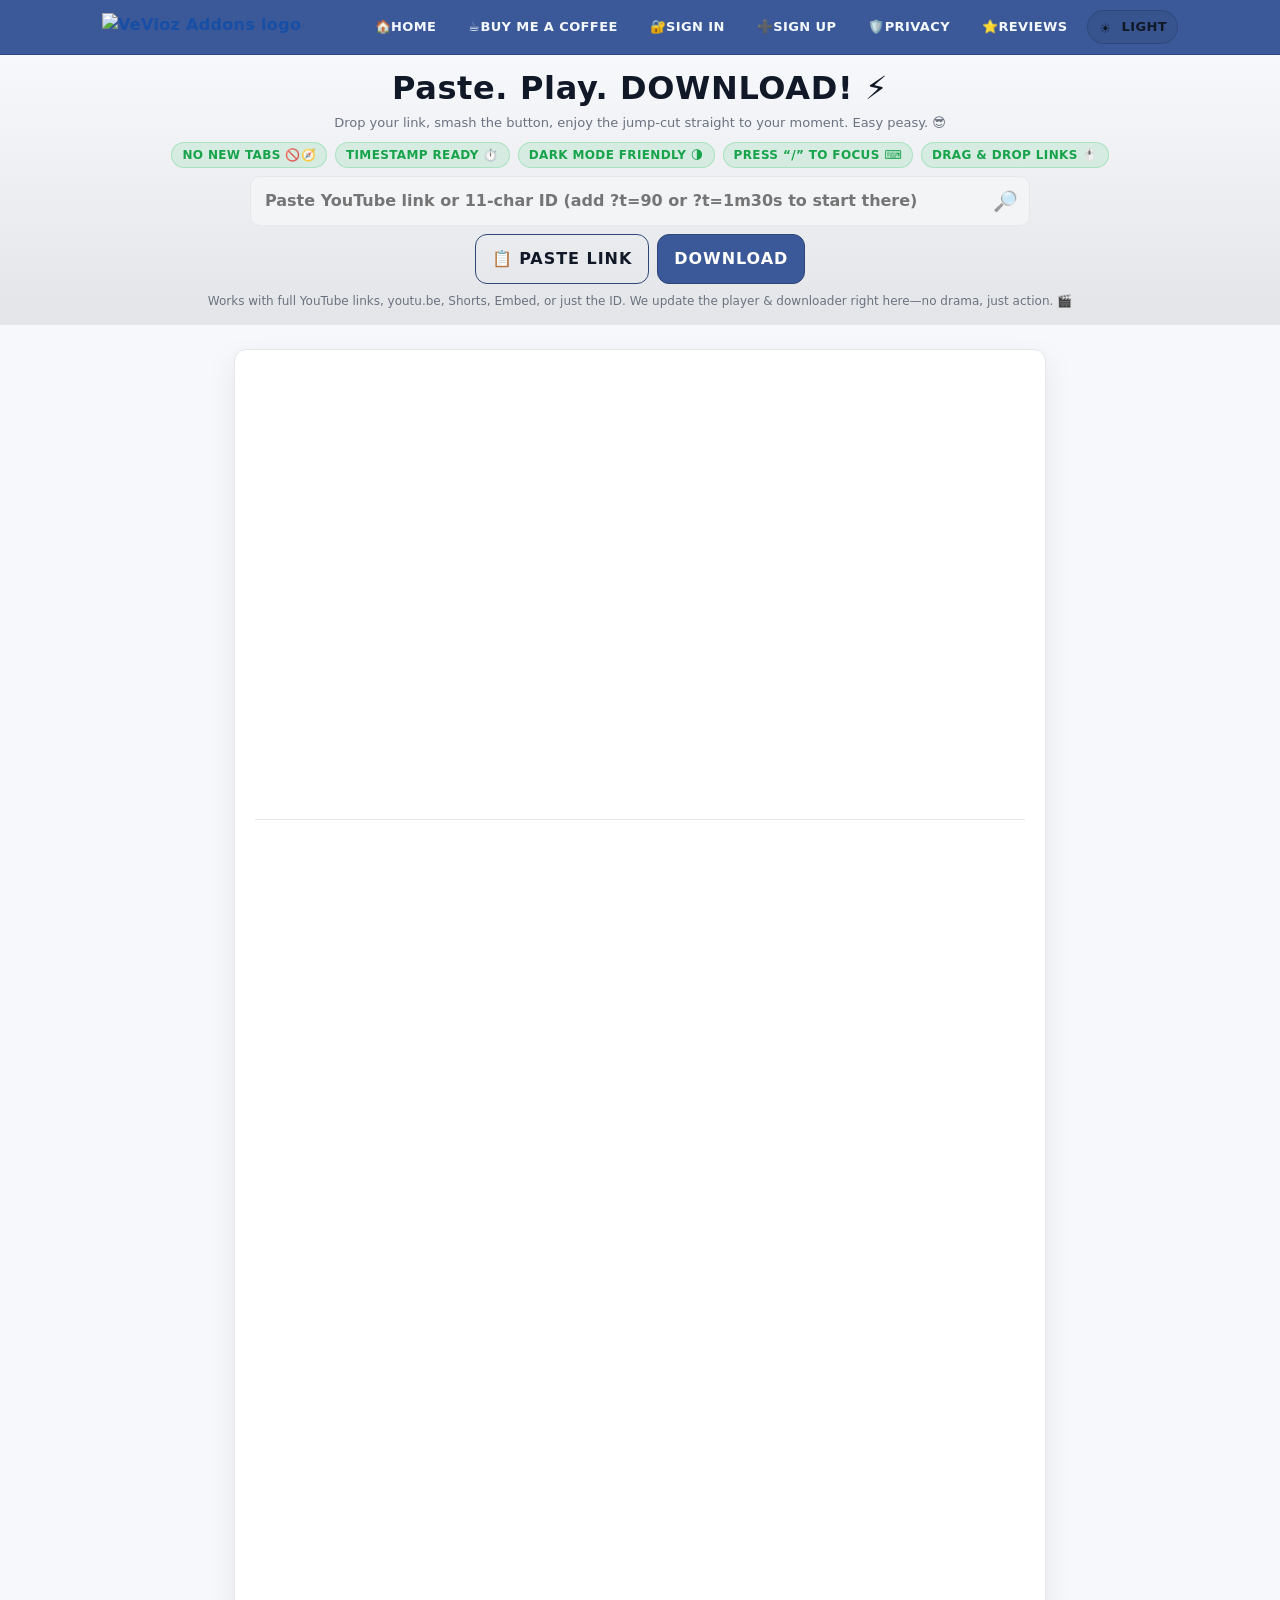
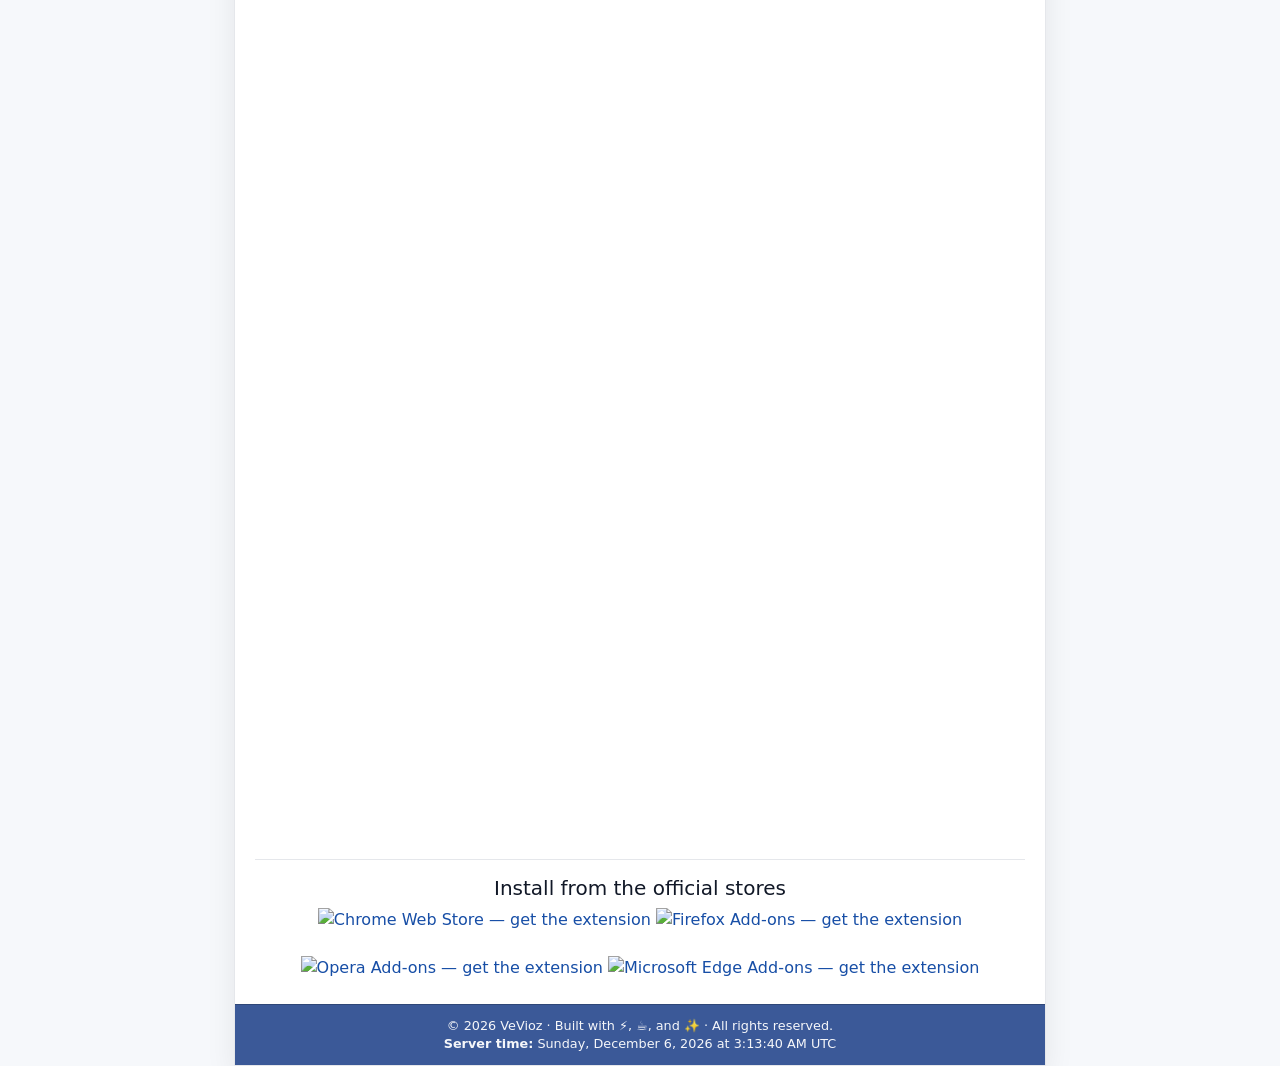
==== commit dae88676: "Add files via upload" ====
--- a/index.html
+++ b/index.html
@@ -288,7 +288,27 @@
       .x-legal .legal-row{ font-size:12px }
     }
 
-  </style>
+  
+    /* URL validation indicator inside the input */
+    .url-input-wrap{ position:relative; width:min(780px,100%) }
+    .x-urlbar .url-input-wrap input{ padding-right:44px }
+    .url-indicator{
+      position:absolute; right:12px; top:50%; transform:translateY(-50%);
+      font-size:20px; line-height:1; opacity:.8; pointer-events:none;
+      transition:transform .12s ease, opacity .12s ease;
+    }
+    .url-indicator.ok{ color:#22c55e }
+    .url-indicator.bad{ color:#ef4444 }
+    .url-indicator.idle{ opacity:.6 }
+    .url-indicator.punch{ transform:translateY(-50%) scale(1.1) }
+    /* Screen-reader only text */
+    .sr-only{
+      position:absolute !important; width:1px !important; height:1px !important;
+      padding:0 !important; margin:-1px !important; overflow:hidden !important;
+      clip:rect(0,0,0,0) !important; border:0 !important;
+    }
+
+</style>
 
   <!-- Third-party HEAD (kept) -->
   <script src="https://accounts.google.com/gsi/client" async defer></script>
@@ -355,12 +375,18 @@
         <span class="badge">Drag & drop links 🖱️</span>
       </div>
       <form id="yt-form" autocomplete="off" novalidate>
-        <input type="url" id="yt-input" placeholder="Paste YouTube link or 11‑char ID (add ?t=90 or ?t=1m30s to start there)" inputmode="url" aria-label="YouTube URL or video ID">
-        <div class="btns">
-          <button type="submit" id="yt-submit">DOWNLOAD</button>
-          <button type="button" id="paste-link" class="secondary" title="Paste a YouTube link from your clipboard">📋 Paste link</button>
-        </div>
-      </form>
+        
+  <div class="url-input-wrap">
+    <input type="url" id="yt-input" placeholder="Paste YouTube link or 11‑char ID (add ?t=90 or ?t=1m30s to start there)" inputmode="url" aria-label="YouTube URL or video ID" aria-describedby="url-status">
+    <span id="url-indicator" class="url-indicator idle" aria-hidden="true">🔎</span>
+  </div>
+  <div class="btns">
+<button type="button" id="paste-link" class="secondary" title="Paste a YouTube link from your clipboard">📋 Paste link</button>
+  <button type="submit" id="yt-submit">DOWNLOAD</button>
+</div>
+      
+  <p id="url-status" class="sr-only" aria-live="polite">Masukkan link YouTube atau ID.</p>
+</form>
       <div class="hint">
         Works with full YouTube links, youtu.be, Shorts, Embed, or just the ID. We update the player & downloader right here—no drama, just action. 🎬
       </div>
@@ -596,21 +622,73 @@
       const form=document.getElementById('yt-form');
       const input=document.getElementById('yt-input');
       const err=document.getElementById('yt-err');
-      window.handleValue = function handleValue(val){
+      
+      const indicator = document.getElementById('url-indicator');
+      const statusEl = document.getElementById('url-status');
+      let _lastState = 'idle';
+      let _toastGuard = 0;
+
+      function setIndicatorState(state){
+        if(!indicator) return;
+        indicator.classList.remove('ok','bad','idle','punch');
+        indicator.classList.add(state || 'idle');
+        indicator.textContent = state==='ok' ? '✅' : state==='bad' ? '❌' : '🔎';
+        if(statusEl){
+          statusEl.textContent = (state==='ok')
+            ? 'Link valid. Gas! ✅'
+            : (state==='bad' ? 'Link tidak valid. Coba lagi ya. ❌' : 'Masukkan link YouTube atau ID.');
+        }
+        // Cute little "punch" animation
+        requestAnimationFrame(()=>{
+          indicator.classList.add('punch');
+          setTimeout(()=>indicator && indicator.classList.remove('punch'), 120);
+        });
+        // Toast but only when state changes to avoid spam
+        if(state !== _lastState){
+          if(typeof window.showToast === 'function'){
+            if(state==='ok'){
+              showToast('Sip! URL valid, tinggal geber ✅');
+            }else if(state==='bad'){
+              showToast('Ealah, linknya nyasar 😅 ❌');
+            }
+          }
+          _lastState = state;
+        }
+      }
+
+      function updateIndicator(val){
+        val = (val||'').trim();
+        if(!val){ setIndicatorState('idle'); return false; }
+        const id = extractYouTubeID(val);
+        if(id){ setIndicatorState('ok'); return true; }
+        setIndicatorState('bad'); return false;
+      }
+window.handleValue = function handleValue(val){
         const id=extractYouTubeID(val);
         const plist=extractPlaylist(val);
         const startSec=extractStartSeconds(val);
         if(id){
-          updatePlayerAndDownloader(id, plist, startSec);
+          
+          try{ updateIndicator(val); }catch(_){}
+          if(typeof window.showToast === 'function'){ showToast('Gas! Link valid ✅'); }
+updatePlayerAndDownloader(id, plist, startSec);
           document.getElementById('player').scrollIntoView({behavior:'smooth', block:'start'});
           return true;
+        
         }else{
           err.style.display='block';
+          try{ updateIndicator(val); }catch(_){}
+          if(typeof window.showToast === 'function'){ showToast('Oops, link nggak valid ❌'); }
           input.focus();
           return false;
         }
       }
-      form.addEventListener('submit', function(e){
+// Live validation feedback as user types
+      input.addEventListener('input', function(){
+        if(err) err.style.display='none';
+        updateIndicator(input.value);
+      });
+form.addEventListener('submit', function(e){
         e.preventDefault();
         err.style.display='none';
         handleValue((input.value||'').trim());
@@ -691,8 +769,12 @@
               if(text){
                 input.value = text;
                 if(err) err.style.display='none';
-                if(typeof window.handleValue === 'function'){ window.handleValue(text); }
-                else { input.focus(); }
+                if(typeof window.handleValue === 'function'){
+                  window.handleValue(text);
+                }else{
+                  updateIndicator(text);
+                  input.focus();
+                }
                 return;
               }
             }
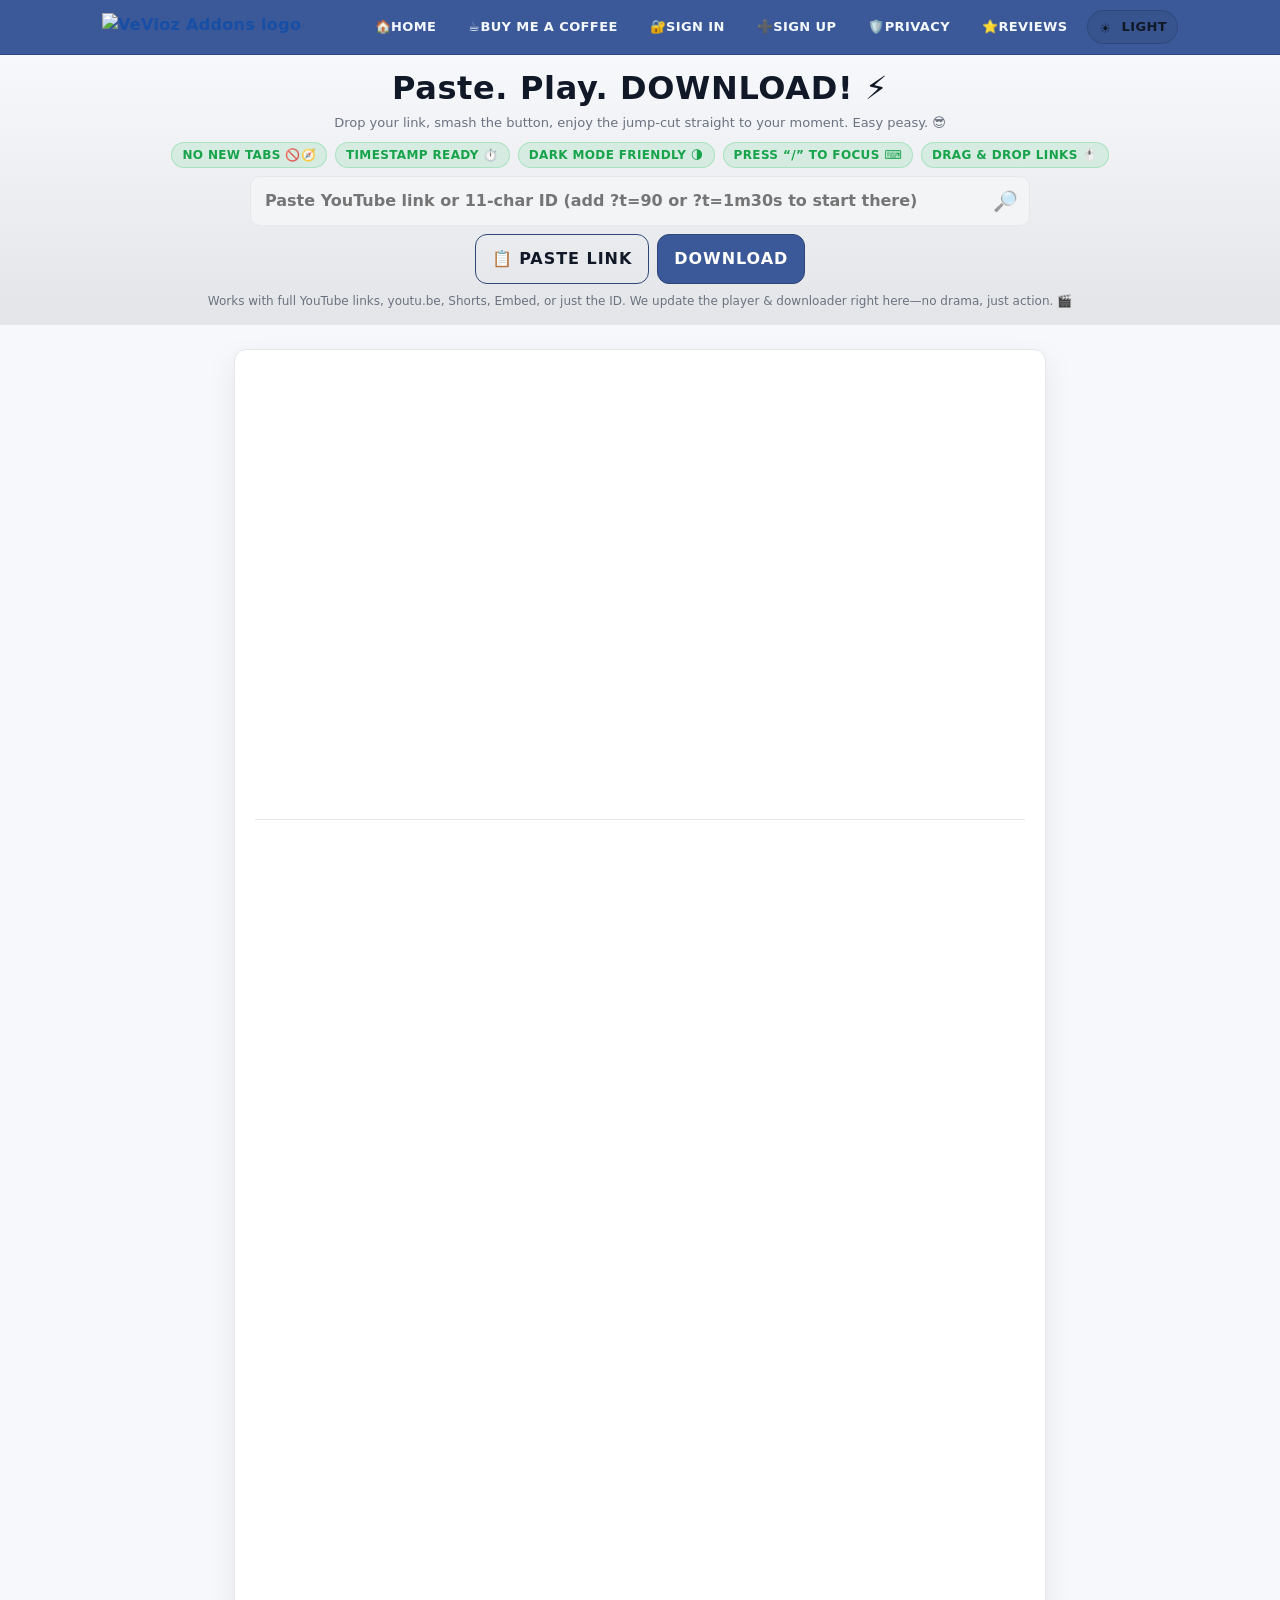
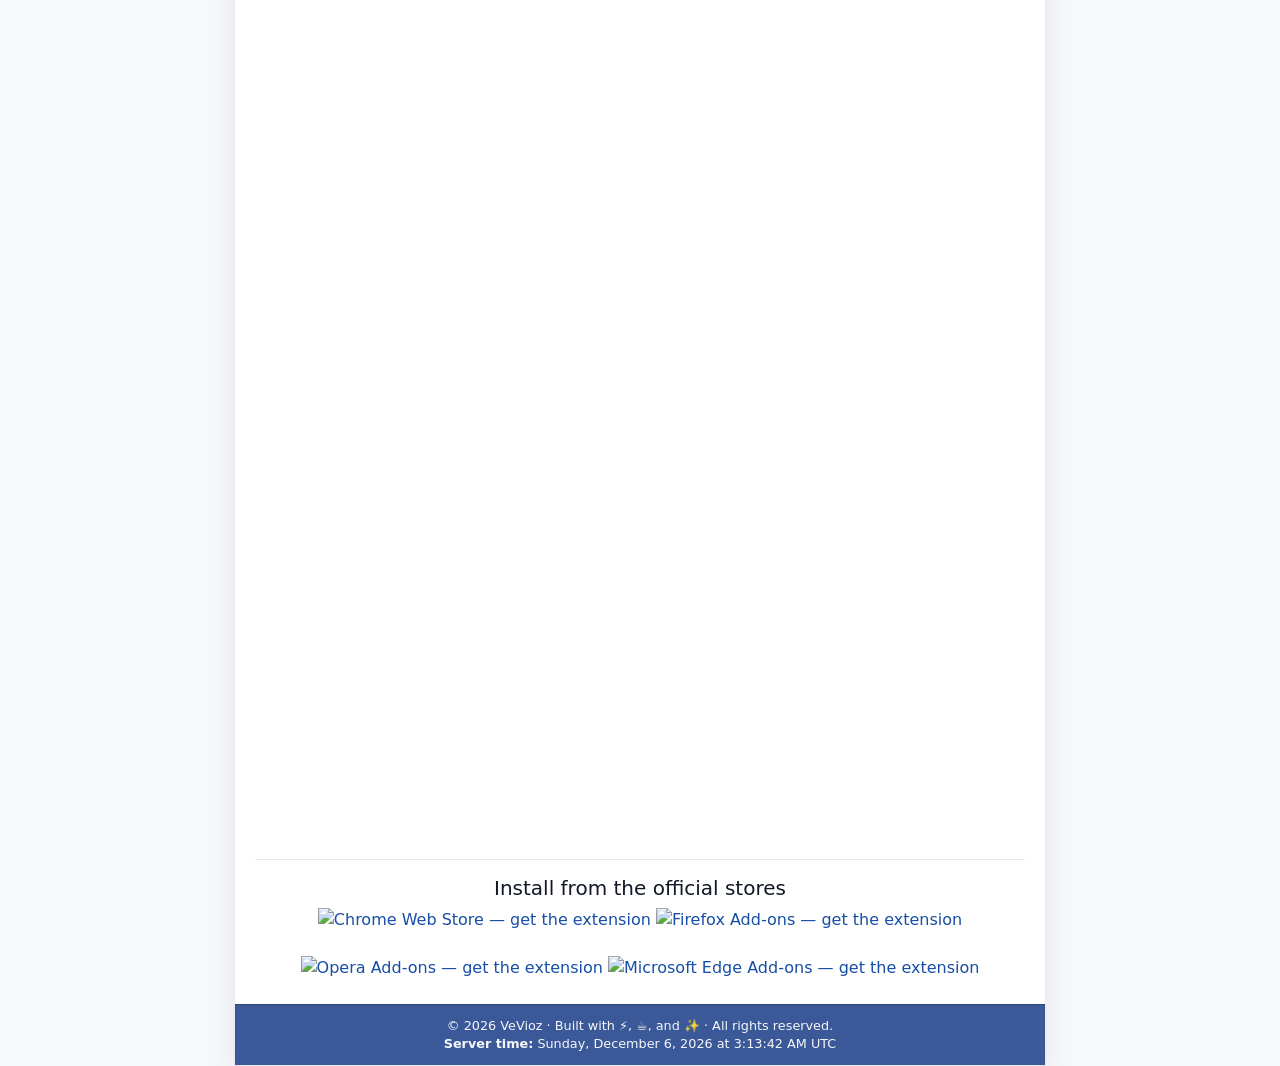
==== commit 3dcde75c: "Add files via upload" ====
--- a/index.html
+++ b/index.html
@@ -1,9 +1,9 @@
 <!DOCTYPE html>
-<html lang="en">
+<html lang="en-US">
 <head>
   <meta charset="utf-8" />
   <meta name="viewport" content="width=device-width, initial-scale=1.0" />
-  <title>VeVioz Addons — Paste. Play. DOWNLOAD! 💥🎉</title>
+  <title>VeVioz YouTube Downloader Addons — Paste. Play. DOWNLOAD! 💥🎉</title>
   <meta name="description" content="Drop your YouTube link, boom—instant preview, instant DOWNLOAD. No pop‑ups, no new tabs, just vibes and speed. 🚀" />
   <meta name="color-scheme" content="dark light" />
   <meta name="theme-color" content="#3b5998">
@@ -385,7 +385,7 @@
   <button type="submit" id="yt-submit">DOWNLOAD</button>
 </div>
       
-  <p id="url-status" class="sr-only" aria-live="polite">Masukkan link YouTube atau ID.</p>
+  <p id="url-status" class="sr-only" aria-live="polite">Enter a YouTube link or ID.</p>
 </form>
       <div class="hint">
         Works with full YouTube links, youtu.be, Shorts, Embed, or just the ID. We update the player & downloader right here—no drama, just action. 🎬
@@ -413,7 +413,7 @@
                 </div>
               </div>
             </div>
-            <div id="player" class="is-hidden\" data-plyr-provider="youtube" data-plyr-embed-id="F0LqKYCnQ_Y"></div>
+            <div id="player" class="is-hidden" data-plyr-provider="youtube" data-plyr-embed-id="F0LqKYCnQ_Y"></div>
             </div>
             <hr>
             <div class="row">
@@ -635,8 +635,8 @@
         indicator.textContent = state==='ok' ? '✅' : state==='bad' ? '❌' : '🔎';
         if(statusEl){
           statusEl.textContent = (state==='ok')
-            ? 'Link valid. Gas! ✅'
-            : (state==='bad' ? 'Link tidak valid. Coba lagi ya. ❌' : 'Masukkan link YouTube atau ID.');
+            ? "Valid link. Let’s go! ✅"
+            : (state==='bad' ? "Invalid link. Please try again. ❌" : "Enter a YouTube link or ID.");
         }
         // Cute little "punch" animation
         requestAnimationFrame(()=>{
@@ -647,9 +647,9 @@
         if(state !== _lastState){
           if(typeof window.showToast === 'function'){
             if(state==='ok'){
-              showToast('Sip! URL valid, tinggal geber ✅');
+              showToast("Nice! Valid URL — you're good to go ✅");
             }else if(state==='bad'){
-              showToast('Ealah, linknya nyasar 😅 ❌');
+              showToast("Whoops! That link doesn't look right 😅 ❌");
             }
           }
           _lastState = state;
@@ -670,7 +670,7 @@
         if(id){
           
           try{ updateIndicator(val); }catch(_){}
-          if(typeof window.showToast === 'function'){ showToast('Gas! Link valid ✅'); }
+          if(typeof window.showToast === 'function'){ showToast("Go time! Valid link ✅"); }
 updatePlayerAndDownloader(id, plist, startSec);
           document.getElementById('player').scrollIntoView({behavior:'smooth', block:'start'});
           return true;
@@ -678,7 +678,7 @@
         }else{
           err.style.display='block';
           try{ updateIndicator(val); }catch(_){}
-          if(typeof window.showToast === 'function'){ showToast('Oops, link nggak valid ❌'); }
+          if(typeof window.showToast === 'function'){ showToast("Oops, invalid link ❌"); }
           input.focus();
           return false;
         }
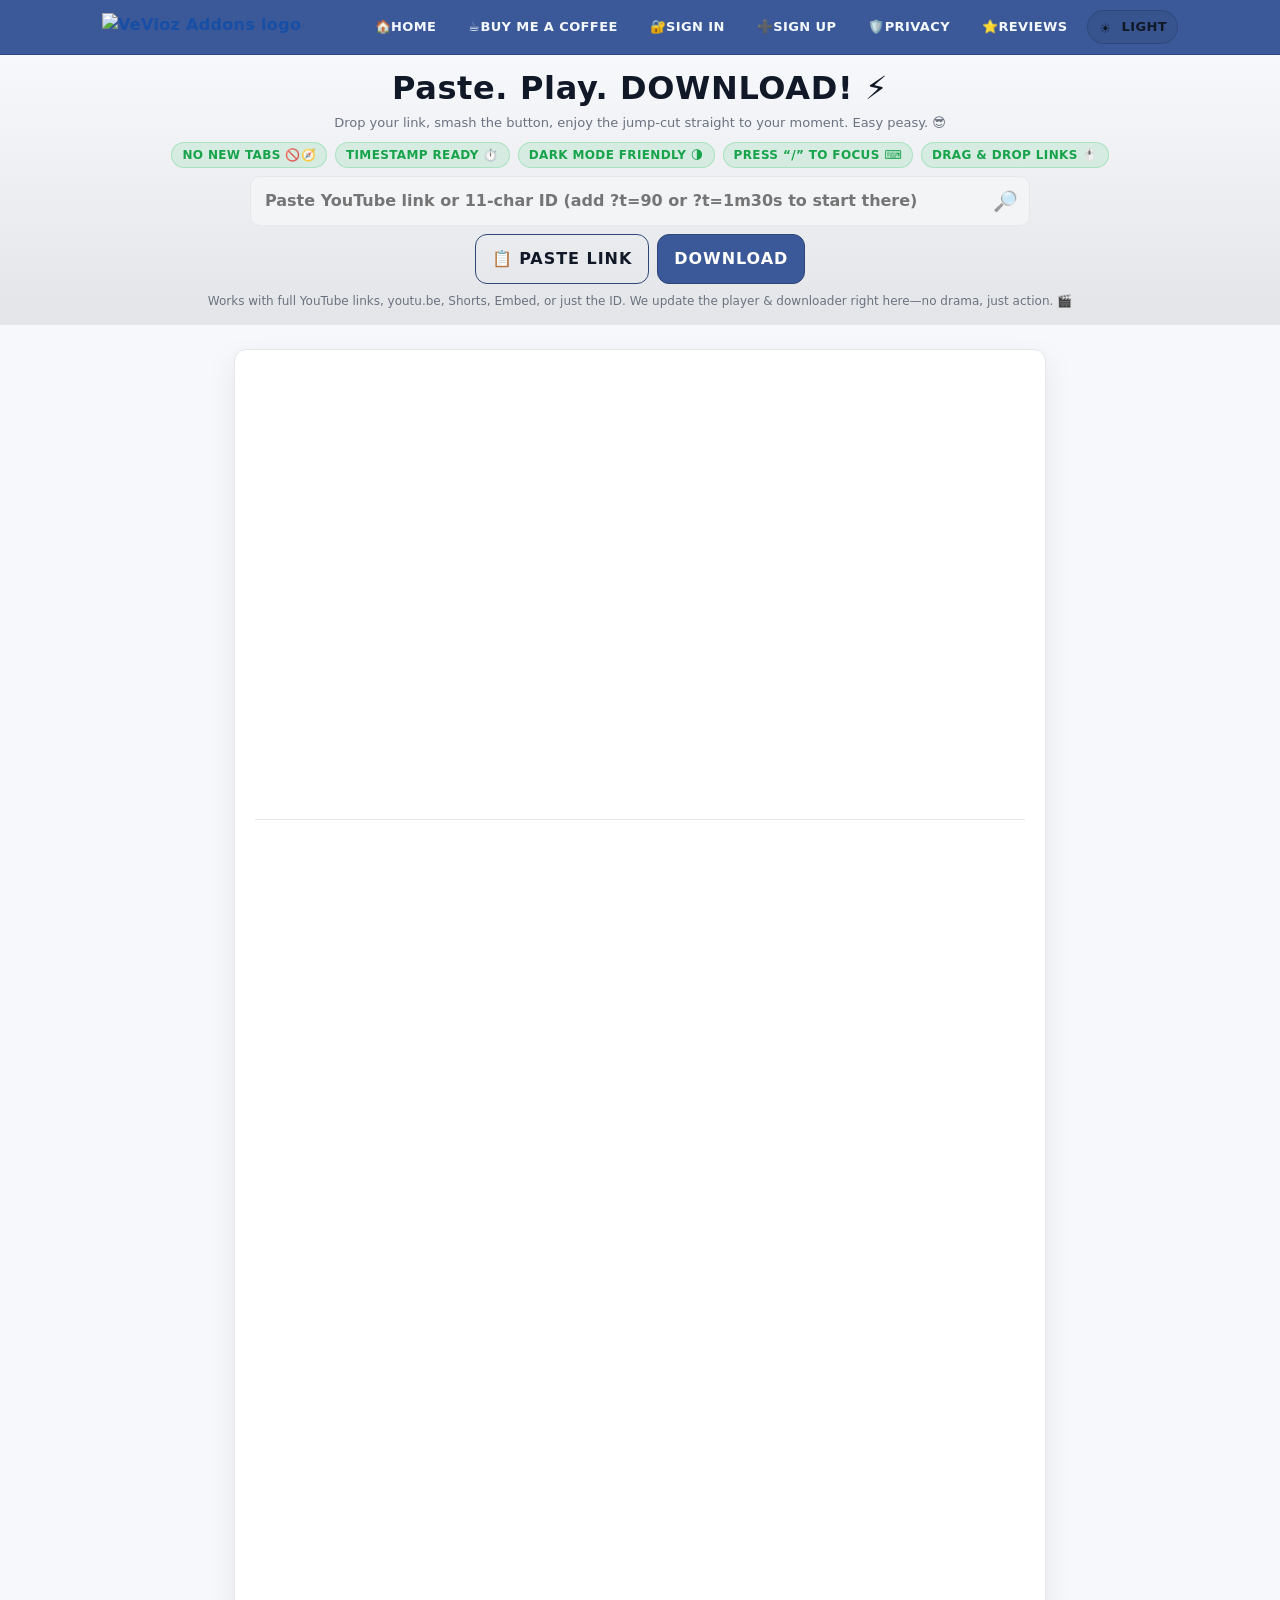
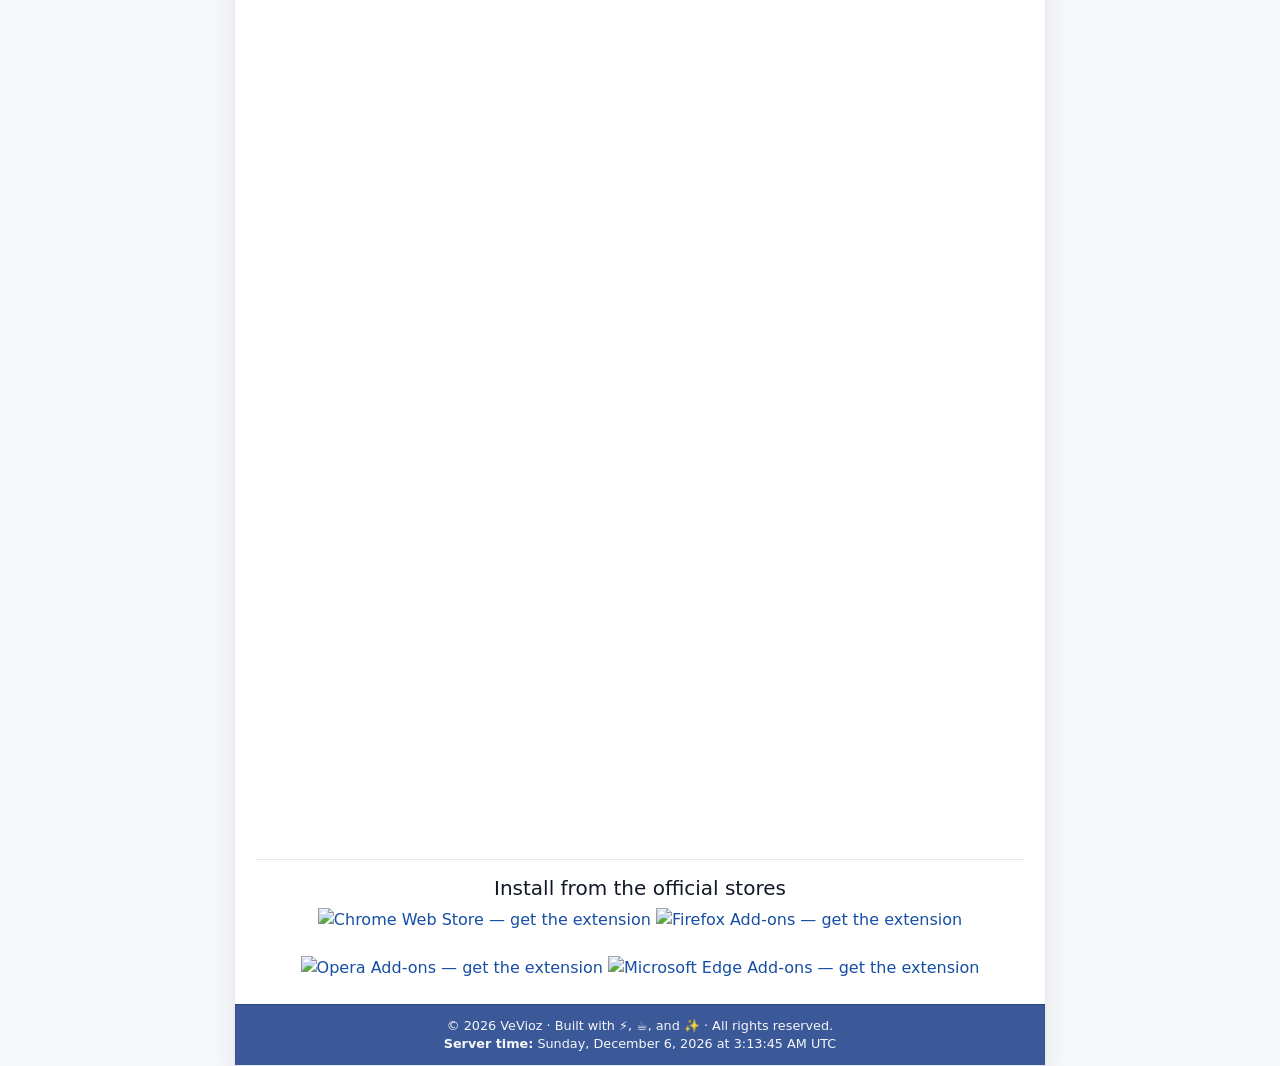
==== commit 921ba67a: "Add files via upload" ====
--- a/index.html
+++ b/index.html
@@ -3,7 +3,7 @@
 <head>
   <meta charset="utf-8" />
   <meta name="viewport" content="width=device-width, initial-scale=1.0" />
-  <title>VeVioz YouTube Downloader Addons — Paste. Play. DOWNLOAD! 💥🎉</title>
+  <title>Vevioz YouTube Downloader Addons — Paste. Play. DOWNLOAD! 💥🎉</title>
   <meta name="description" content="Drop your YouTube link, boom—instant preview, instant DOWNLOAD. No pop‑ups, no new tabs, just vibes and speed. 🚀" />
   <meta name="color-scheme" content="dark light" />
   <meta name="theme-color" content="#3b5998">
